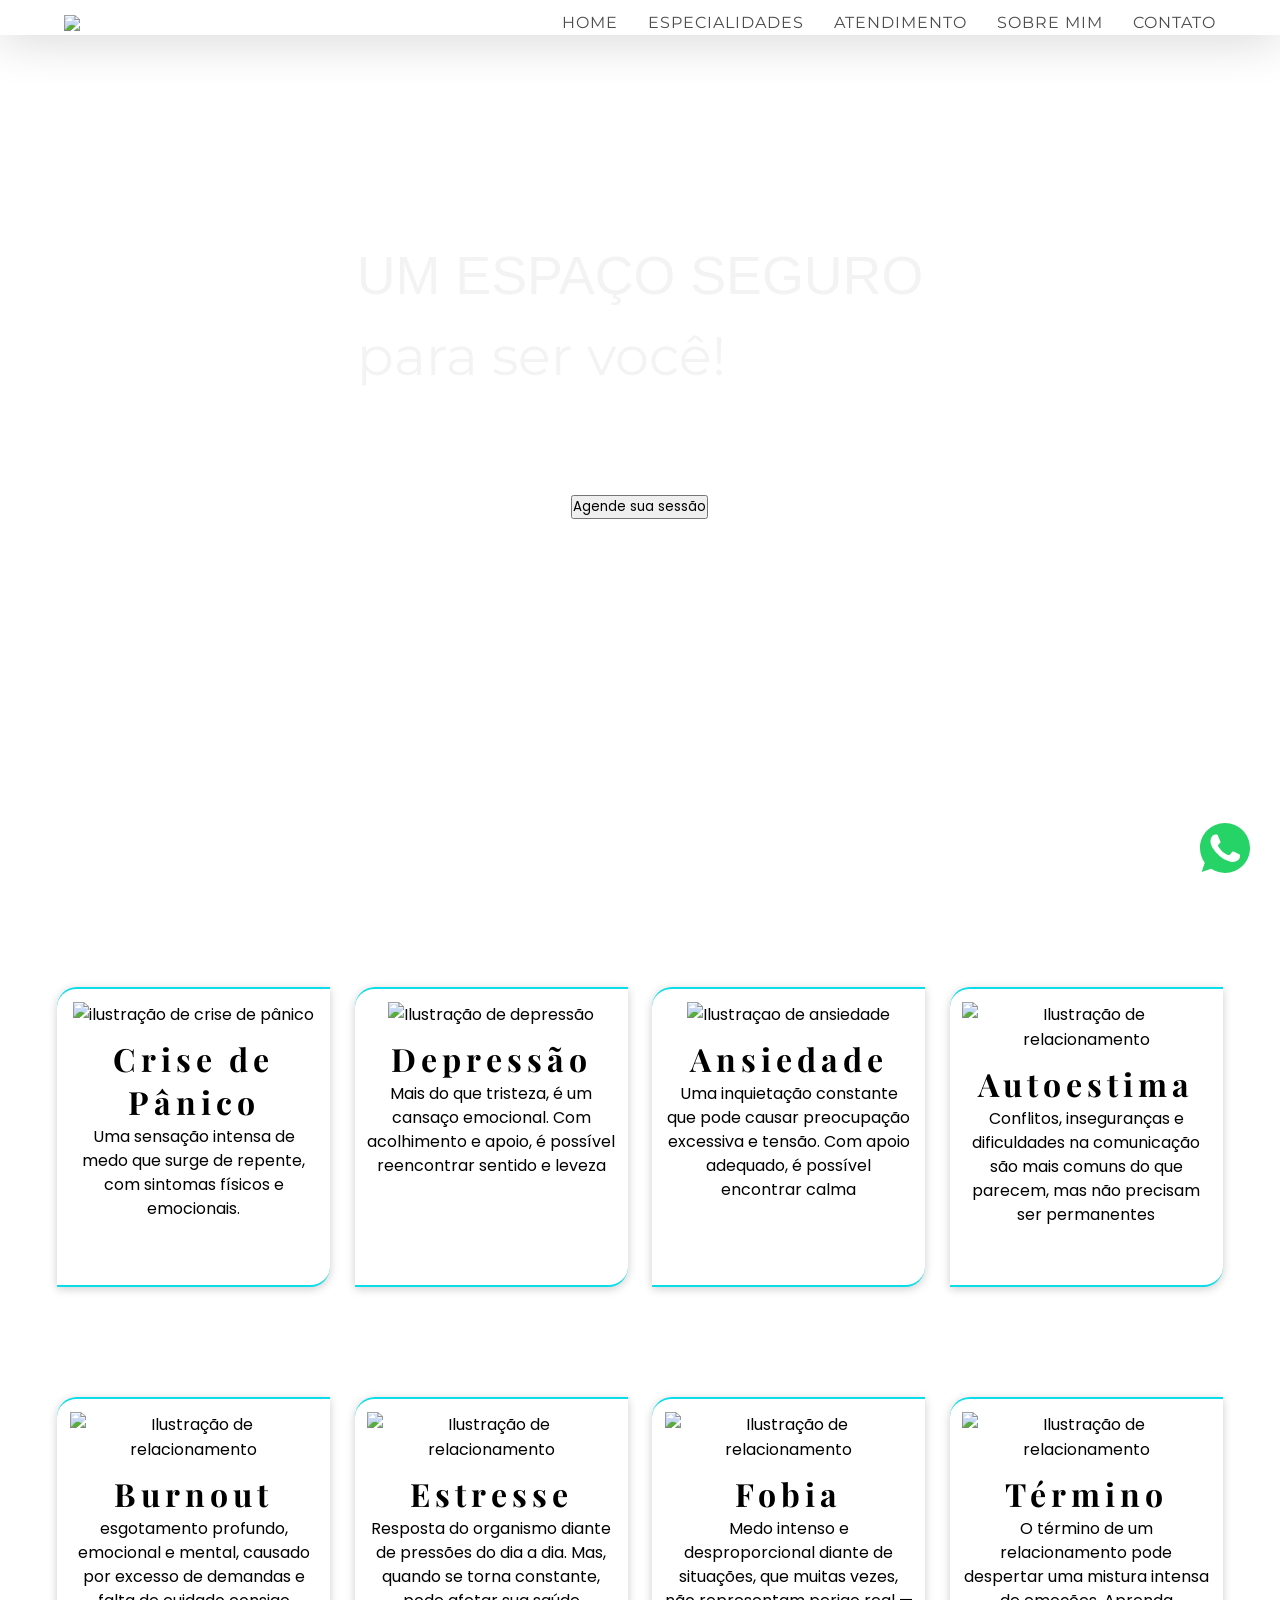
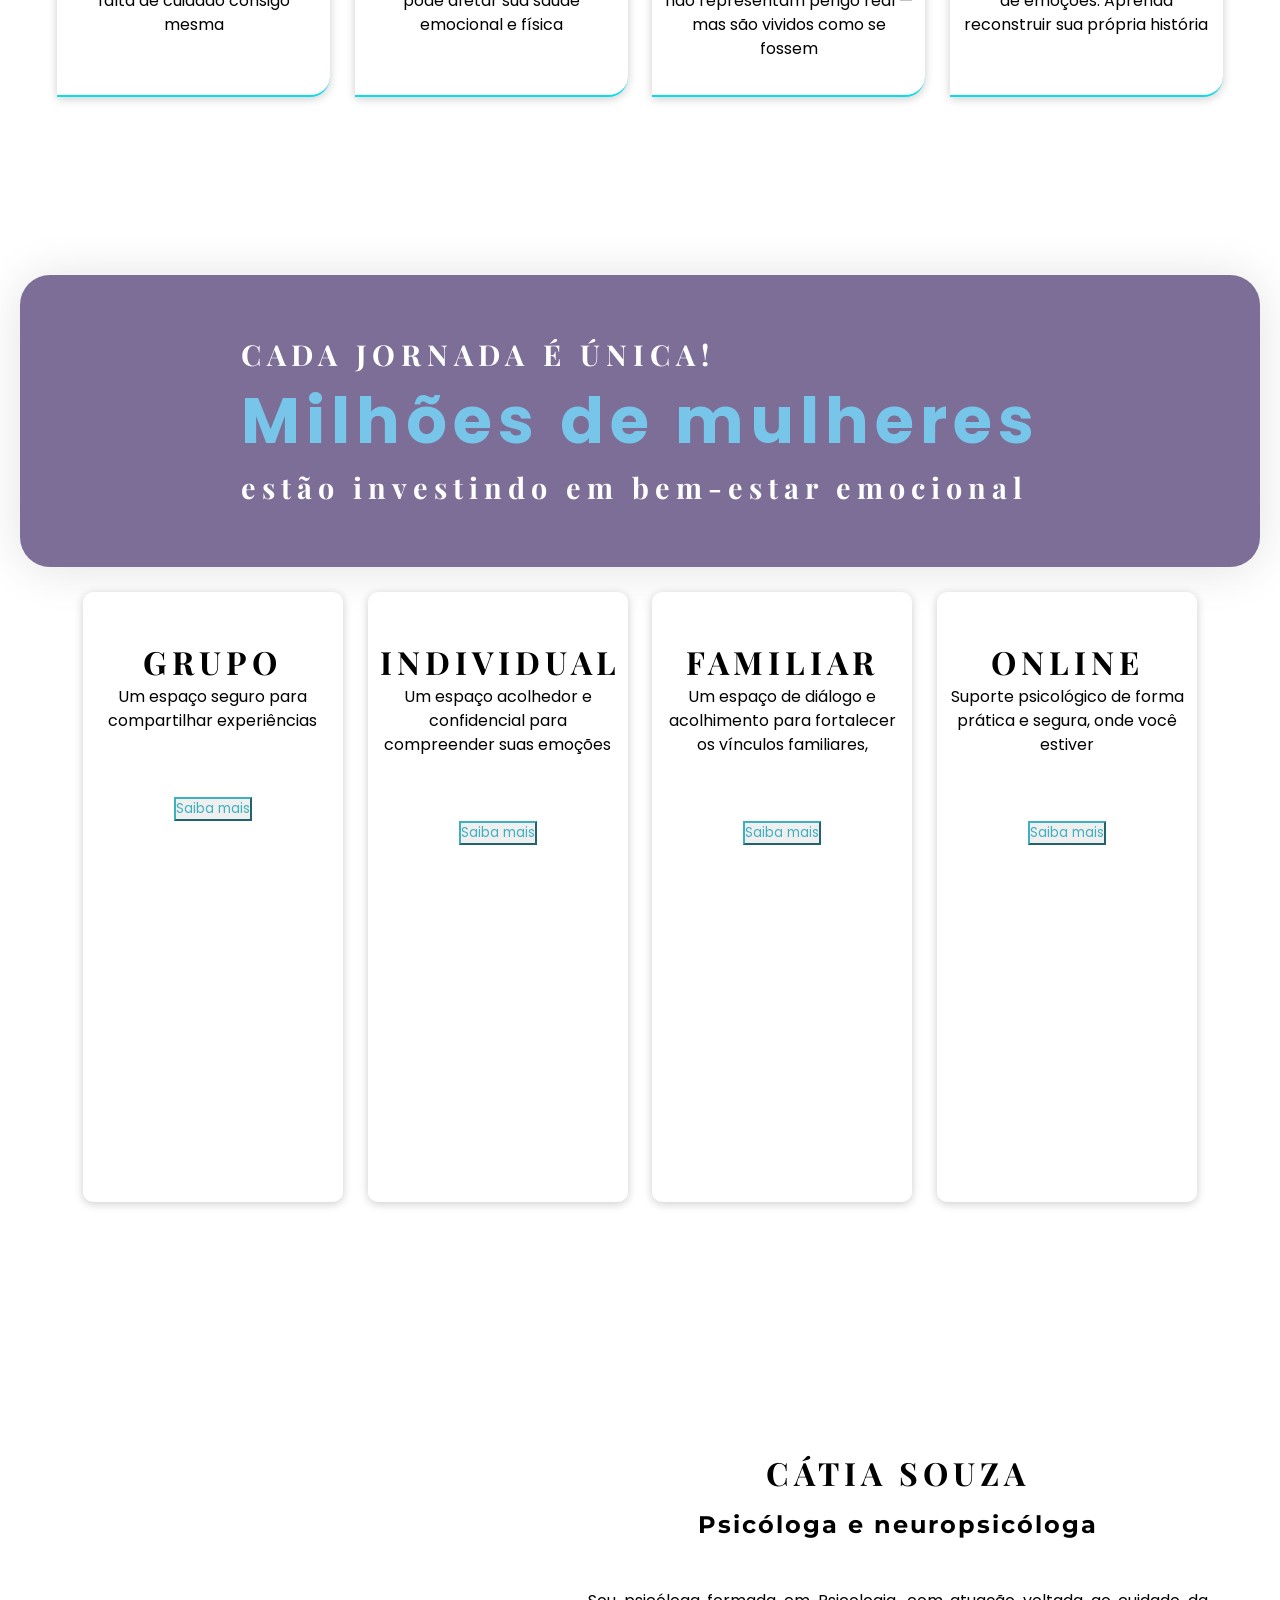
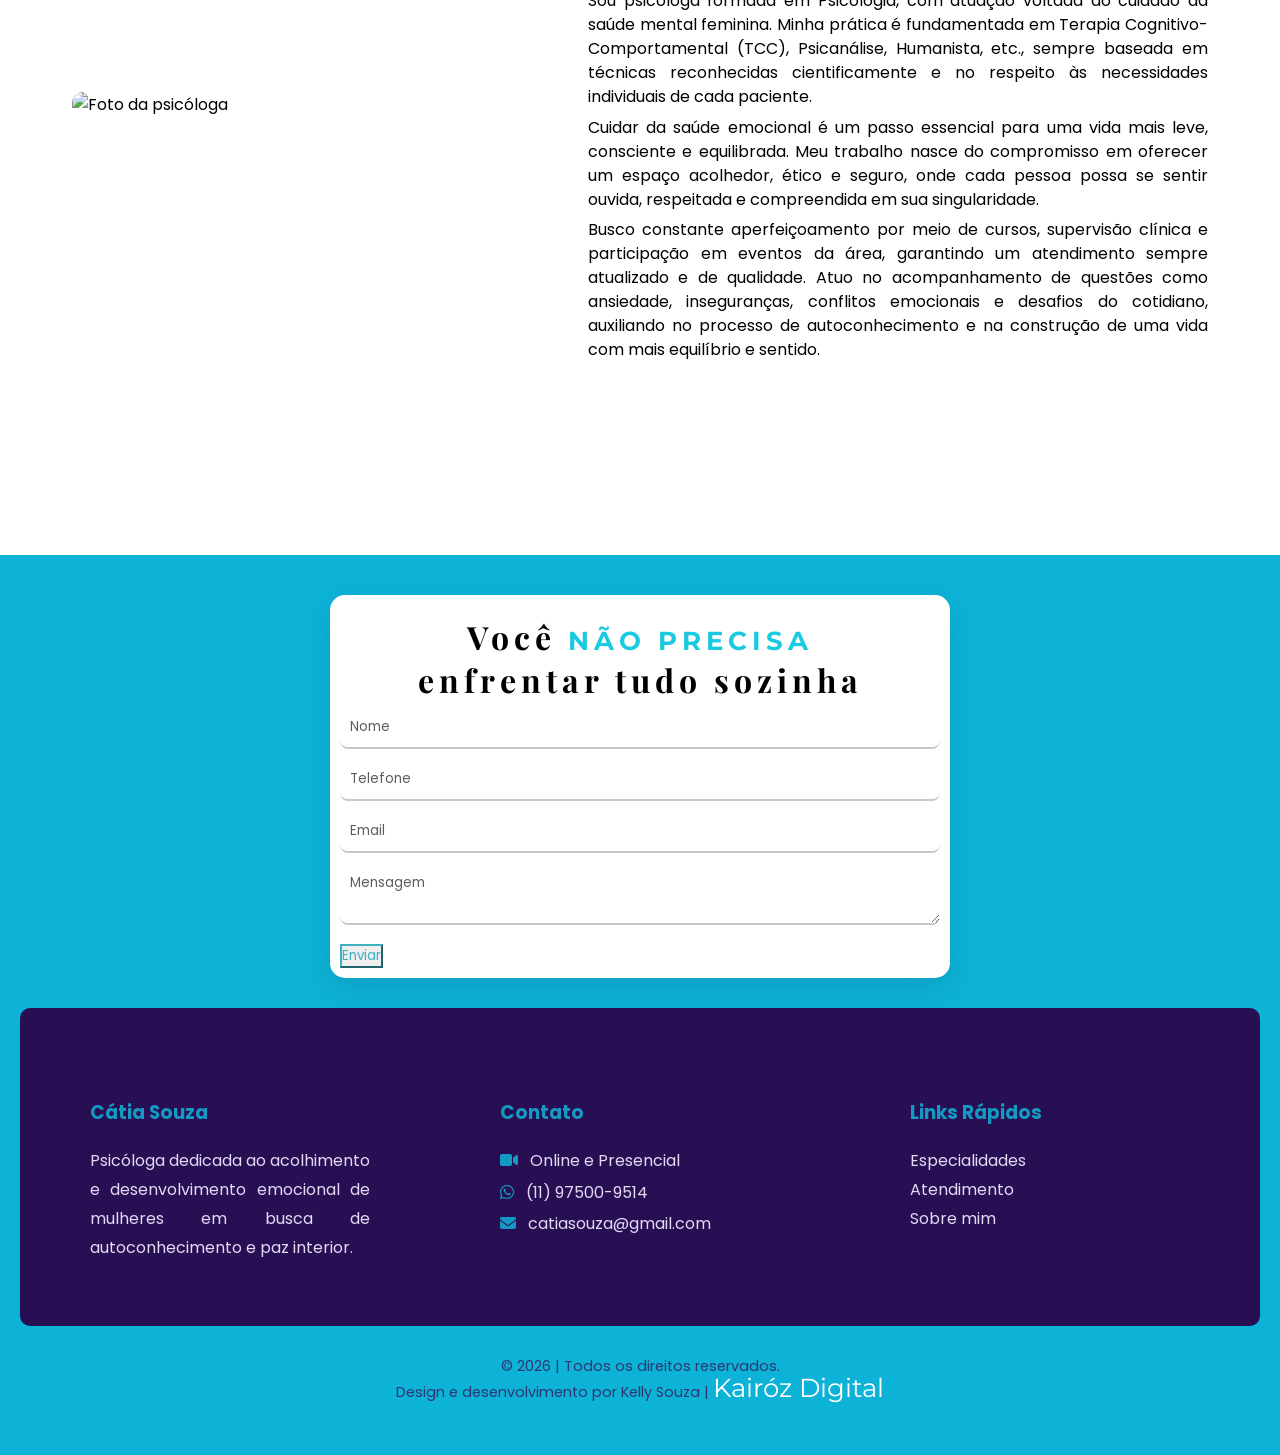
==== index.html @ b5f44486 "Add files via upload" ====
<!DOCTYPE html>
<html lang="pt-br">
<head>
<meta charset="UTF-8">

<meta name="keywords" content="psicóloga, psicóloga para mulheres, ansiedade feminina, terapia online, autoestima, relacionamento, depressão, adolescentes, crise de ansiedade">
<meta name="author" content="Kelly Souza">
<meta name="viewport" content="width=device-width, initial-scale=1.0">
<meta name="description" content="Psicóloga especializada em ansiedade feminina, autoestima e relacionamentos. Atendimento online acolhedor e humanizado.">
<title>Psicóloga para mulheres | Atendimento online</title>

<link rel="shortcut icon" href="IMAGENS/favicon.ico" type="image/x-icon">
<link rel="stylesheet" href="CSS/bootstrap.min.css">


<link href="https://fonts.googleapis.com/css2?family=Poppins:wght@300;400;500;600;700&display=swap" rel="stylesheet">
<link href="https://fonts.googleapis.com/css2?family=Playfair+Display&display=swap" rel="stylesheet">

<link href="https://fonts.googleapis.com/css2?family=Montserrat:wght@300;400;600;700&display=swap" rel="stylesheet">



<link rel="stylesheet" href="https://cdnjs.cloudflare.com/ajax/libs/font-awesome/6.5.0/css/all.min.css">

<style>
*{
  margin:0;
  padding:0;
  box-sizing:border-box;
  font-family: 'Poppins', sans-serif;
}



html{ 
    scroll-behavior:smooth;
    scroll-padding: 45px;
 }

.WRAPPER{
width:100%;
background:#ffffff;


 

}

/* HEADER (LOGO + MENU LADO A LADO) */
.header{
  display:flex;
  align-items:center;
  justify-content:space-between;
  padding:0px 5%;
  background-color: rgba(255, 255, 255, 0.5); 
  backdrop-filter: blur(20px); /* efeito vidro (opcional, lindo) */
  padding-top: 10px;
  position:sticky; /*fica fixo*/
  top:0;
  z-index:1000;
  box-shadow:0 2px 50px rgba(0,0,0,.2);
 

}


.tamanhologo{
  width:50px;
  max-width:50%;
}

section{
    width: 100%;
    min-height: 100vh;
    padding:40px 20px;
}


/* MENU ESTILO ORIGINAL COM EFEITO */
.menu ul{
  display:flex;
  gap:30px;
  list-style:none;
  
}
 


.menu a{
  color:rgb(76, 76, 76);
  text-decoration:none;
  font: size 1.3e m;;
  position:relative;
  padding:5px 0;
  transition:.3s;
  letter-spacing: 1px;
  font-family: 'Montserrat', 'Playfair Display', serif;
  
  
}

.menu a::after{
  content:"";
  position:absolute;
  left:0;
  bottom:-5px;
  width:0;
  height:3px;
  background-color: #3eb0c0;
  transition:.4s;
  border-radius:10px;
}

.menu a:hover{ color:#3eb0c0; }
.menu a:hover::after{ width:100%;  }



/* CARDS */


#COMECO{
  display:flex;
  flex-wrap:wrap;
  justify-content:center;
  gap:20px;
  padding-top: 2%;
  
 
  
  
}
#TRATAMENTOS{
  display:flex;
  flex-wrap:wrap;
  justify-content:center;
  gap:0px;
  
  
}

 /*parte do texto que está sobre o banner*/
.essencia{ 
 
  font-family: 'Montserrat', 'Playfair Display', serif;
 
  
  
}

/*parte do texto do fomulario*/
.essencial{ 
 
 font-family: 'Montserrat', 'Playfair Display', serif;
  color: #19cae1;
  font-size: 1.6rem;

  
}

.essencialDIREITOS{ 
 
 font-family: 'Montserrat', 'Playfair Display', serif;
  color: #ffffff;
  font-size: 1.6rem;
  
}



.boxcard{
  width:22%;
  height:300px;
  min-width:260px;
  background-color: #ffffff;
  border-radius:30px;
  padding:1%;
  margin: 1%;
  box-shadow:0 2px 10px rgba(0,0,0,.2);
  text-align: center;
  
}

.tamanhoimg{ /*icones*/
  width:20%;
  height:auto;
  
}

h1{
  font-size:2rem;
  margin-top:10px;
  font-family: 'Playfair Display', serif;
  padding-bottom: 1%;
  text-align: center;
  color: #000000;
  letter-spacing: 5px;
}

h2{
  font-size:1.5rem;
  margin-top:10px;
  font-family: 'Montserrat', 'Playfair Display', serif;
  padding-bottom: 1%;
  text-align: center;
  color: #000000;
  letter-spacing: 2px;
  padding-bottom: 50px;
}
p{
   font-size:1.rem;
   font-family: 'Poppins', sans-serif;
   letter-spacing: 5%;
   line-height: 150%;
   text-align: center;
   padding-bottom: 1%;
 }

 .psobremim{
   font-size:1.rem;
   font-family: 'Poppins', sans-serif;
   letter-spacing: 5%;
   line-height: 150%;
   text-align: justify;
   padding-bottom: 1%;

 }

 /*ATENDIMENTO*/

 #ATENDIMENTO{ 
  display:flex;
  flex-wrap:wrap;
  justify-content:center;
  align-items:start;
  gap:0px;
  background-image: url('./IMAGENS/FUNDO.jpg');
  background-attachment: fixed;
 
}


.boxtextotopo{ /*texto acima dos cards de atendimento. Caso queira colocar uma caixa com um texto. Eu retirei*/
  display:flex;
  flex-wrap:wrap;
  justify-content:center;
  align-items:center;
  width: 100%;
  background-color: #332D8A;
  padding: 50px;
  margin-bottom: 1%;
  box-shadow:0 2px 50px rgba(0,0,0,.2);
  opacity: 0.6;
   background-color: #280f54;
  border-radius: 30px;
  
  
}


.fraseatendimento{
  color: #ffffff;
  text-align: left;
  letter-spacing: 6px;
  font-size: 1.8rem;
  
  
}

.fraseatendimento2{
  color: #ffffff;
  text-align: left;
  font-family: 'Segoe UI', Tahoma, Geneva, Verdana, sans-serif;
}

.milhoes6{
    font-size: 4rem;
    color: #1e9fdb;
    
    
   
}


.brasileiros{
    font-size: 1.5rem;
    color: #ffffff;
}


.referencia h2{
    text-align: justify;
    padding-left: 400px;
    padding-top: 20px;
    color: rgb(255, 255, 255);
    font-family: 'Segoe UI', Tahoma, Geneva, Verdana, sans-serif;
    font-size: 20px;
    font-weight: 400;
    
}




.boxcardatendimento{
  width:20%;
  height:610px;
  min-width:260px;
  background-color: #ffffff;
  opacity: 0.8;
  border-radius:10px;
  padding:1%;
  margin: 1%;
  box-shadow:0 2px 10px rgba(0,0,0,.2);
  text-align: center;
 
}



.tamanhoimgatendimento{
width: 95%;
border-radius: 10px;

}



/* SOBRE */
#MEIO{
  display:flex;
  flex-wrap:wrap;
  align-items:center;
  justify-content:center;
  gap:20px;
  
 
  
 
}

.boxfoto{ width:40%; min-width:280px; }
.boxtexto{ width:50%; min-width:280px; }
.tamanhofotopsiq{ width:100%; }




#FIM{
    display: flex;
    flex-direction: row;
    flex-wrap: wrap;
    justify-content: center;
    align-items: top;
     background: #0db2d7;
   
    
     
    
    
}





/* FORM */
form{
  width:50%;
  min-width:280px;
  margin:auto;
  margin-bottom: 30px;
  background-color: #ffffff;
  padding:10px;
  border-radius:20px;
  font-family: 'Poppins', sans-serif;
  border-radius: 15px;
  box-shadow: 0 10px 30px rgba(0, 0, 0, 0.1);
 

  

 
}

input, textarea{
  width:100%;
  margin-bottom:10px;
  padding:10px;
  border:none;
  border-bottom:2px solid #ccc7c7;
  border-radius:8px;
 background-color: #ffffff;
  color: #817c7c;
  font-family: 'Poppins', sans-serif;
  
}
::placeholder{
  color: #5c5c5c;
}


/*ALTERANDO A COR DOS BOTORES DO FORMULARIO E SAIBA MAIS*/

.btn-outline-warning{
    color: #3eb0c0;
    border-color: #3eb0c0;
}

.btn-outline-warning:hover{
    background-color: #3eb0c0;
    border-color: #3eb0c0;
    color: #ffffff;
}


.tamanhofotopsiq{
  width: 100%;
}



/*css do hamburger MOBILE*/

.hamburger {
  display: none;
  font-size: 30px;
 font-family: 'Poppins', sans-serif;
  color: rgb(255, 255, 255);
  cursor: pointer;
 
}


.zoom {
  transition: transform 0.3s ease; /* Suaviza o efeito */
  border-color: #ffffff;
  color: #000000;
  background-color: #ffffff;
  border:none;
  border-bottom:2px solid #09dde9;
  border-top:2px solid #09dde9;
  border-radius:20px 0 20px 0;
            
}

.zoom:hover {
  transform: scale(1.1); /* Aumenta 20% */
   background-color: rgb(255, 255, 255);
   /* border-style:groove;
   border-color:#ffffff; */
   
}



/* BANNER ROTATIVO */


#COMECO{
          
          width: 100%;
          height: 800px;
          background-image: url('./IMAGENS/BANNER1.jpg'); /* imagem inicial */
          background-size: cover; /*ajusta o tamanho da imagem de fundo para garantir que ela cubra completamente o elemento, mesmo que isso signifique cortar partes da imagem*/
          background-position: center;
          transition: background-image 0.5s ease-in-out;
                
         /*formatando o texto sobre o banner */
        font-size: 2.8em;
        color: rgb(26, 25, 25);  
        padding-top: 200px;
                   
        text-align: center;        /* Centralizar texto */
        font-family: 'Poppins', sans-serif;
 
        
          
          
        }

  #COMECO:hover {
   background-image: url('./IMAGENS/BANNER2.jpg'); /* imagem ao passar o mouse */
          
        

        }

.titulobanner{
  font-size: 1.2em;
  font-family: Arial Black, Helvetica, sans-serif, serif;
  color: #f3f3f3;
  text-align: left;
  padding-left:0px;

}    

.botaoconsulta{ /*sobre o banner*/
  display:flex;
  flex-wrap:wrap;
  justify-content:center;
  width: 100%;
  padding-top: 60px;

  
  
}

/* RODAPE */


footer{
   display: flex;
   flex-direction: row;
   flex-wrap: wrap;
   justify-content: center;
   text-align: center;
   width: 100%;
   background: #280f54;
   color: #fff;
   padding: 50px 30px 20px;
   margin: 0;
   font-family: 'Poppins', sans-serif;
   border-radius: 10px;
}

.footer-container{
    max-width: 1200px;
    margin: 0 auto;
    display: flex;
    justify-content: space-between;
    gap: 50px;
    flex-wrap: wrap;
}

.footer-col{
    flex: 1;
    min-width: 250px;
    margin: 40px;
    text-align: left;
}

.footer-col h3{
    margin-bottom: 20px;
    color: #1598c1;
}

.footer-col p,
.footer-col a{
    color: #e2d9f3;
    text-decoration: none;
    line-height: 1.8;
    display: block;
    text-align: justify;
}

.footer-col a:hover{
    color: #1598c1;
}

.footer-col i{
    color: #1598c1;
    margin-right: 8px;
}

.footer-bottom{
  
  margin-top: 10px;
  padding-top: 20px;
  text-align: left;
  color: #2f3673;
  font-size: 0.9rem;
  width: 80%;
    
    
}








/*fade in na chamada das paginas.*/

.boxcard,
.boxcardatendimento,
form,
.boxfoto,
.boxtexto {
    opacity: 0;
    transform: translateY(30px);
    transition: all 0.8s ease;
}

.animar {
    opacity: 1;
    transform: translateY(0);
}

/* FINALIZA AQUI */



/* botao com florzinha

.home {
  content: "🌷";
  margin-right: 6px;
}


.home::before {
  content: "🌸";
  margin-right: 6px;
  color: #f472b6;
  font-size: 16px;
}

*/



/* MOBILE */

@media (max-width:768px){



  .menu ul{
    flex-direction:column;
    gap:10px;
    text-align: center;
    
  }

  .boxcard{
     width:90%;
     height: auto;
     padding: 2%;
     margin: 5%;
       
    
    }

    .boxcardatendimento{
     width:100%;
     height: auto;
     padding:3%;
     margin: 3%;
 
    
    }


.boxtextotopo{ /*texto acima dos cards de atendimento*/
  display:flex;
  flex-wrap:wrap;
  justify-content:center;
  align-items:center;
  width: 100%;
  padding: 30px;
  box-shadow:0 2px 50px rgba(0, 0, 0, 0.2);
  font-size: 1rem;
  background-color: #280f54;
  border-radius: 30px;
   
 
}


.milhoes6{
    font-size: 1.9rem;
    color: #1e9fdb;
}


.brasileiros{
    font-size: 1rem;
    color: #ffffff;
}


    .tamanhoimgatendimento{
    width: 100%;
    border-radius: 30px;
    }

  #MEIO{ flex-direction:column; }

  .boxfoto, .boxtexto, .boxtextotopo{ width:100%; }

  form{ 
   width:100%; 
   padding: 20px;
   background-color: rgb(255, 255, 255);
   
  }

input, textarea{
  width:100%;
  margin-bottom:10px;
  padding:10px;
  border:none;
  border-bottom:2px solid #d2d1d1;
  border-radius:8px;
  background-color: rgb(255, 255, 255);
  color: #7c7c7c;
  
}

  .header {
    flex-direction: row;
    align-items: center;
    position: sticky;
    border-radius: 0px;
  }

  .hamburger {
    display: block;
    color: rgb(0, 0, 0);
  }

  .menu {
    position: absolute;
    top: 100%;   /*  GRUDA EXATAMENTE ABAIXO DO HEADER */
    right: 0;
    width: 100%;
    display: none;
    background-color:#ffffff;
    z-index: 1000;
    /* opacity: 0.5; */
    width: 100%;
    
  }

  .menu.ativo {
    display: block;
  }

  .menu ul {
    display: flex;
    flex-direction: column;
    gap: 10px;
    padding: 15px;
  }
  
.titulobanner{
  font-size: 0.9em;
  font-family: Arial Black, Helvetica, sans-serif, serif;
  color: #f3f3f3;
  text-align: center;
  padding-left:0px;

} 


.essencia{
  font-family: 'Playfair Display', serif;
}

.footer-bottom{
  width: 100%;
  padding: 10px;
  

}

.footer-col{
    flex: 1;
    min-width: 250px;
    margin: 0;
}

#COMECO{
  padding-top: 60px;
}
.botaoconsulta{
  padding-top: 30px;
  
  
}
#FIM{
   background: #0db2d7;
   border-radius: 20px;
}

}

/*TERMINA AQUI*/






</style>

</head>

<body>

<div class="WRAPPER">



<div class="header shadow-lg ">
  
  <img src="IMAGENS/logo.png" class="tamanhologo">

<div class="hamburger">☰</div>

  <div class="menu" id="menu">
    <ul>
      <li><a href="#COMECO" > HOME   </a></li>
      <li><a href="#TRATAMENTOS" > ESPECIALIDADES  </a></li>
      <li><a href="#ATENDIMENTO" >ATENDIMENTO  </a></li>
      <li><a href="#MEIO" >SOBRE MIM</a></li>
      <li><a href="#FIM"> CONTATO</a></li>

     


    </ul>
  </div>
  
</div>




<section id="COMECO">

<div class="boxBannerRotativo">
  <p class="titulobanner"> UM ESPAÇO SEGURO <br>
    <span class="essencia">para ser você!</span> </p>

 <div class="botaoconsulta">
 <a href="#FIM"> <button type="button" class="btn btn-warning">Agende sua sessão</button></a>
</div>
    
</div>


 </section> 



 <section id="TRATAMENTOS">

      <div class="boxcard zoom">
        <img src="IMAGENS/PANICOICONE.png" class="tamanhoimg" alt="ilustração de crise de pânico">
   
        <h1>Crise de Pânico</h1>
        <p>Uma sensação intensa de medo que surge de repente, com sintomas físicos e emocionais. </p>
      </div>

      <div class="boxcard zoom">
        <img src="IMAGENS/DEPRESSAOICONE.png" class="tamanhoimg" alt="Ilustração de depressão">
        <h1>Depressão</h1>
        <p>Mais do que tristeza, é um cansaço emocional.  Com acolhimento e apoio, é possível reencontrar sentido e leveza</p>
      </div>

      <div class="boxcard zoom">
        <img src="IMAGENS/ANSIEDADEICONE.png" class="tamanhoimg" alt="Ilustraçao de ansiedade">
        <h1>Ansiedade</h1>
        <p>Uma inquietação constante que pode causar preocupação excessiva e tensão. Com apoio adequado, é possível encontrar calma </p>
      </div>

      <div class="boxcard zoom">
                    
        <img src="IMAGENS/AUTOESTIMAICONE.png"  class="tamanhoimg" alt="Ilustração de relacionamento">
        <h1>Autoestima</h1>
        <p> Conflitos, inseguranças e dificuldades na comunicação são mais comuns do que parecem, mas não precisam ser permanentes</p>
      </div>

      <!-- segundo bloco -->

     <div class="boxcard zoom">
                    
        <img src="IMAGENS/BURNOUTICONE.png"  class="tamanhoimg" alt="Ilustração de relacionamento">
        <h1>Burnout</h1>
        <p> esgotamento profundo, emocional e mental, causado por excesso de demandas e falta de cuidado consigo mesma</p>
      </div>

      <div class="boxcard zoom">
                    
        <img src="IMAGENS/ESTRESSICONE.png"  class="tamanhoimg" alt="Ilustração de relacionamento">
        <h1>Estresse</h1>
        <p> 
          Resposta  do organismo diante de pressões do dia a dia. Mas, quando se torna constante, pode afetar sua saúde emocional e física</p>
      </div>

      <div class="boxcard zoom">
                    
        <img src="IMAGENS/FOBIAICONE.png"  class="tamanhoimg" alt="Ilustração de relacionamento">
        <h1>Fobia</h1>
        <p> Medo intenso e desproporcional diante de situações, que muitas vezes, não representam perigo real — mas são vividos como se fossem</p>
      </div>

      <div class="boxcard zoom">
                    
        <img src="IMAGENS/TERMINOICONE.png"  class="tamanhoimg" alt="Ilustração de relacionamento">
        <h1>Término</h1>
        <p>O término de um relacionamento pode despertar uma mistura intensa de emoções. Aprenda reconstruir sua própria história</p>
      </div>




</section>





 <section id="ATENDIMENTO">


  
  
  <div class="boxtextotopo">
      <h1 class="fraseatendimento">CADA JORNADA É ÚNICA! <br> 
        <span class="milhoes6"> Milhões de mulheres</span> <br>
        estão investindo em bem-estar emocional
        
      </h1>

  </div>


      <div class="boxcardatendimento">
        
        <img src="IMAGENS/emgrupo.png" class="tamanhoimgatendimento" alt="">
        <h1>GRUPO</h1>
        <p>
          Um espaço seguro para compartilhar experiências

        </p>  

         <div class="botaoconsulta">
          <a href="#"> <button type="button" class="btn btn-outline-warning">
          Saiba mais
          </button></a>
        </div>
        

      </div>


 
         <div class="boxcardatendimento">
           <img src="IMAGENS/INDIVIDUAL.png" class="tamanhoimgatendimento" alt="">
           <h1>INDIVIDUAL</h1>
           <p>
           Um espaço acolhedor e confidencial para compreender suas emoções 
           </p>
            <div class="botaoconsulta">
          <a href="#"> <button type="button" class="btn btn-outline-warning">
          Saiba mais
          </button></a>
        </div>
      
        
      </div>

           <div class="boxcardatendimento">
            
             <img src="IMAGENS/FAMILIAR.png"class="tamanhoimgatendimento" alt="">
    <h1>FAMILIAR</h1>
             <p>
     Um espaço de diálogo e acolhimento para fortalecer os vínculos familiares,
    </p>
     <div class="botaoconsulta">
          <a href="#"> <button type="button" class="btn btn-outline-warning">
          Saiba mais
          </button></a>
        </div>
        
        
      </div>

      

     <div class="boxcardatendimento ">
               
             <img src="IMAGENS/ONLINE.png" class="tamanhoimgatendimento" alt="">
      <h1> ONLINE</h1>
             <p>
       Suporte psicológico de forma prática e segura, onde você estiver
      </p>
       <div class="botaoconsulta">
          <a href="#"> <button type="button" class="btn btn-outline-warning">
          Saiba mais
          </button></a>
        </div>
      
      </div>
     

</section>



<section id="MEIO">
    <div class="boxfoto">
    <img src="IMAGENS/FOTOCATIA.png" class="tamanhoimgatendimento" alt="Foto da psicóloga">
    </div>

    <div class="boxtexto">
    <h1>CÁTIA SOUZA</h1>
    <h2>
      Psicóloga e neuropsicóloga
    </h2>

    <p class="psobremim">
    Sou psicóloga formada em Psicologia, com atuação voltada ao cuidado da saúde mental feminina. Minha prática é fundamentada em Terapia Cognitivo-Comportamental (TCC), Psicanálise, Humanista, etc., sempre baseada em técnicas reconhecidas cientificamente e no respeito às necessidades individuais de cada paciente.
    </p>

    <p class="psobremim">
    Cuidar da saúde emocional é um passo essencial para uma vida mais leve, consciente e equilibrada. Meu trabalho nasce do compromisso em oferecer um espaço acolhedor, ético e seguro, onde cada pessoa possa se sentir ouvida, respeitada e compreendida em sua singularidade.

    </p>


    <p class="psobremim">
    Busco constante aperfeiçoamento por meio de cursos, supervisão clínica e participação em eventos da área, garantindo um atendimento sempre atualizado e de qualidade.
    Atuo no acompanhamento de questões como ansiedade, inseguranças, conflitos emocionais e desafios do cotidiano, auxiliando no processo de autoconhecimento e na construção de uma vida com mais equilíbrio e sentido.

    </p>



    </div>
</section>


<section id="FIM">
  
  <form method="post" id="FContato" action="mailto:empresaX@gmail.com">
    <h1>Você   <span class="essencial">NÃO PRECISA</span> <br> enfrentar tudo sozinha</h1>
    <input type="text" placeholder="Nome" required>
    
    <input type="tel" placeholder="Telefone" required>
    <input type="email" placeholder="Email" required>


    
    <textarea placeholder="Mensagem"></textarea>

    
    <button class="btn btn-outline-warning">Enviar</button>

    
  </form> 


  <footer>
      <div class="footer-container">

          <div class="footer-col">
              <h3>Cátia Souza</h3>
              <p>
                  Psicóloga dedicada ao acolhimento e desenvolvimento emocional
                  de mulheres em busca de autoconhecimento e paz interior.
              </p>
          </div>

          <div class="footer-col">
              <h3>Contato</h3>
              <p><i class="fas fa-video"></i>  Online e Presencial</p>
              <p><i class="fab fa-whatsapp"></i> (11) 97500-9514</p>
              <p><i class="fas fa-envelope"></i> catiasouza@gmail.com</p>
          </div>

          <div class="footer-col">
              <h3>Links Rápidos</h3>

        
      <a href="#TRATAMENTOS" > Especialidades  </a>
      <a href="#ATENDIMENTO" >Atendimento  </a>
      <a href="#MEIO" >Sobre mim</a>
        
          </div>

      </div>

    


  </footer>
  

  


    <div class="footer-bottom essencia">
          <p>
              © 2026 | Todos os direitos reservados. <br>
            
              Design e desenvolvimento por Kelly Souza | <span class="essencialDIREITOS">Kairóz Digital</span> 
          </p>
    </div>




 
</section>



 




<!-- WHATSAPP FLUTUANDO-->

<a href="https://api.whatsapp.com/send?phone=5511975009514&text=Olá%2C%20gostaria%20de%20agendar%20uma%20consulta"


target="_blank"
style="position:fixed;bottom:20px;right:30px;">
<svg enable-background="new 0 0 512 512" width="50" height="50" version="1.1" viewBox="0 0 512 512" xml:space="preserve" xmlns="http://www.w3.org/2000/svg"><path d="M256.064,0h-0.128l0,0C114.784,0,0,114.816,0,256c0,56,18.048,107.904,48.736,150.048l-31.904,95.104  l98.4-31.456C155.712,496.512,204,512,256.064,512C397.216,512,512,397.152,512,256S397.216,0,256.064,0z" fill="#25D366"/><path d="m405.02 361.5c-6.176 17.44-30.688 31.904-50.24 36.128-13.376 2.848-30.848 5.12-89.664-19.264-75.232-31.168-123.68-107.62-127.46-112.58-3.616-4.96-30.4-40.48-30.4-77.216s18.656-54.624 26.176-62.304c6.176-6.304 16.384-9.184 26.176-9.184 3.168 0 6.016 0.16 8.576 0.288 7.52 0.32 11.296 0.768 16.256 12.64 6.176 14.88 21.216 51.616 23.008 55.392 1.824 3.776 3.648 8.896 1.088 13.856-2.4 5.12-4.512 7.392-8.288 11.744s-7.36 7.68-11.136 12.352c-3.456 4.064-7.36 8.416-3.008 15.936 4.352 7.36 19.392 31.904 41.536 51.616 28.576 25.44 51.744 33.568 60.032 37.024 6.176 2.56 13.536 1.952 18.048-2.848 5.728-6.176 12.8-16.416 20-26.496 5.12-7.232 11.584-8.128 18.368-5.568 6.912 2.4 43.488 20.48 51.008 24.224 7.52 3.776 12.48 5.568 14.304 8.736 1.792 3.168 1.792 18.048-4.384 35.52z" fill="#ffffff"/></svg>
</a>






</div>



<!-- JS -  hamburger e fade in das seçoes -->


<script>

  
const menu = document.getElementById("menu");
const hamburger = document.querySelector(".hamburger");

// ABRIR / FECHAR
hamburger.addEventListener("click", function (e) {
  e.stopPropagation();
  menu.classList.toggle("ativo");
});

// NÃO FECHAR AO CLICAR NO MENU
menu.addEventListener("click", function (e) {
  e.stopPropagation();
});

// FECHAR AO CLICAR FORA
document.addEventListener("click", function (e) {
  if (!menu.contains(e.target) && !hamburger.contains(e.target)) {
    menu.classList.remove("ativo");
  }
});

// FECHAR AO ROLAR
window.addEventListener("scroll", function () {
  menu.classList.remove("ativo");
});


/*efeito na chamada das paginas*/


const elementos = document.querySelectorAll(
'.boxcard, .boxcardatendimento, form, .boxfoto, .boxtexto'
);

const observer = new IntersectionObserver((entries)=>{
    entries.forEach(entry=>{
        if(entry.isIntersecting){
            entry.target.classList.add('animar');
        } else {
            entry.target.classList.remove('animar');
        }
    });
},{ threshold:0.15 });

elementos.forEach(el=>observer.observe(el));



</script>




</body>
</html>
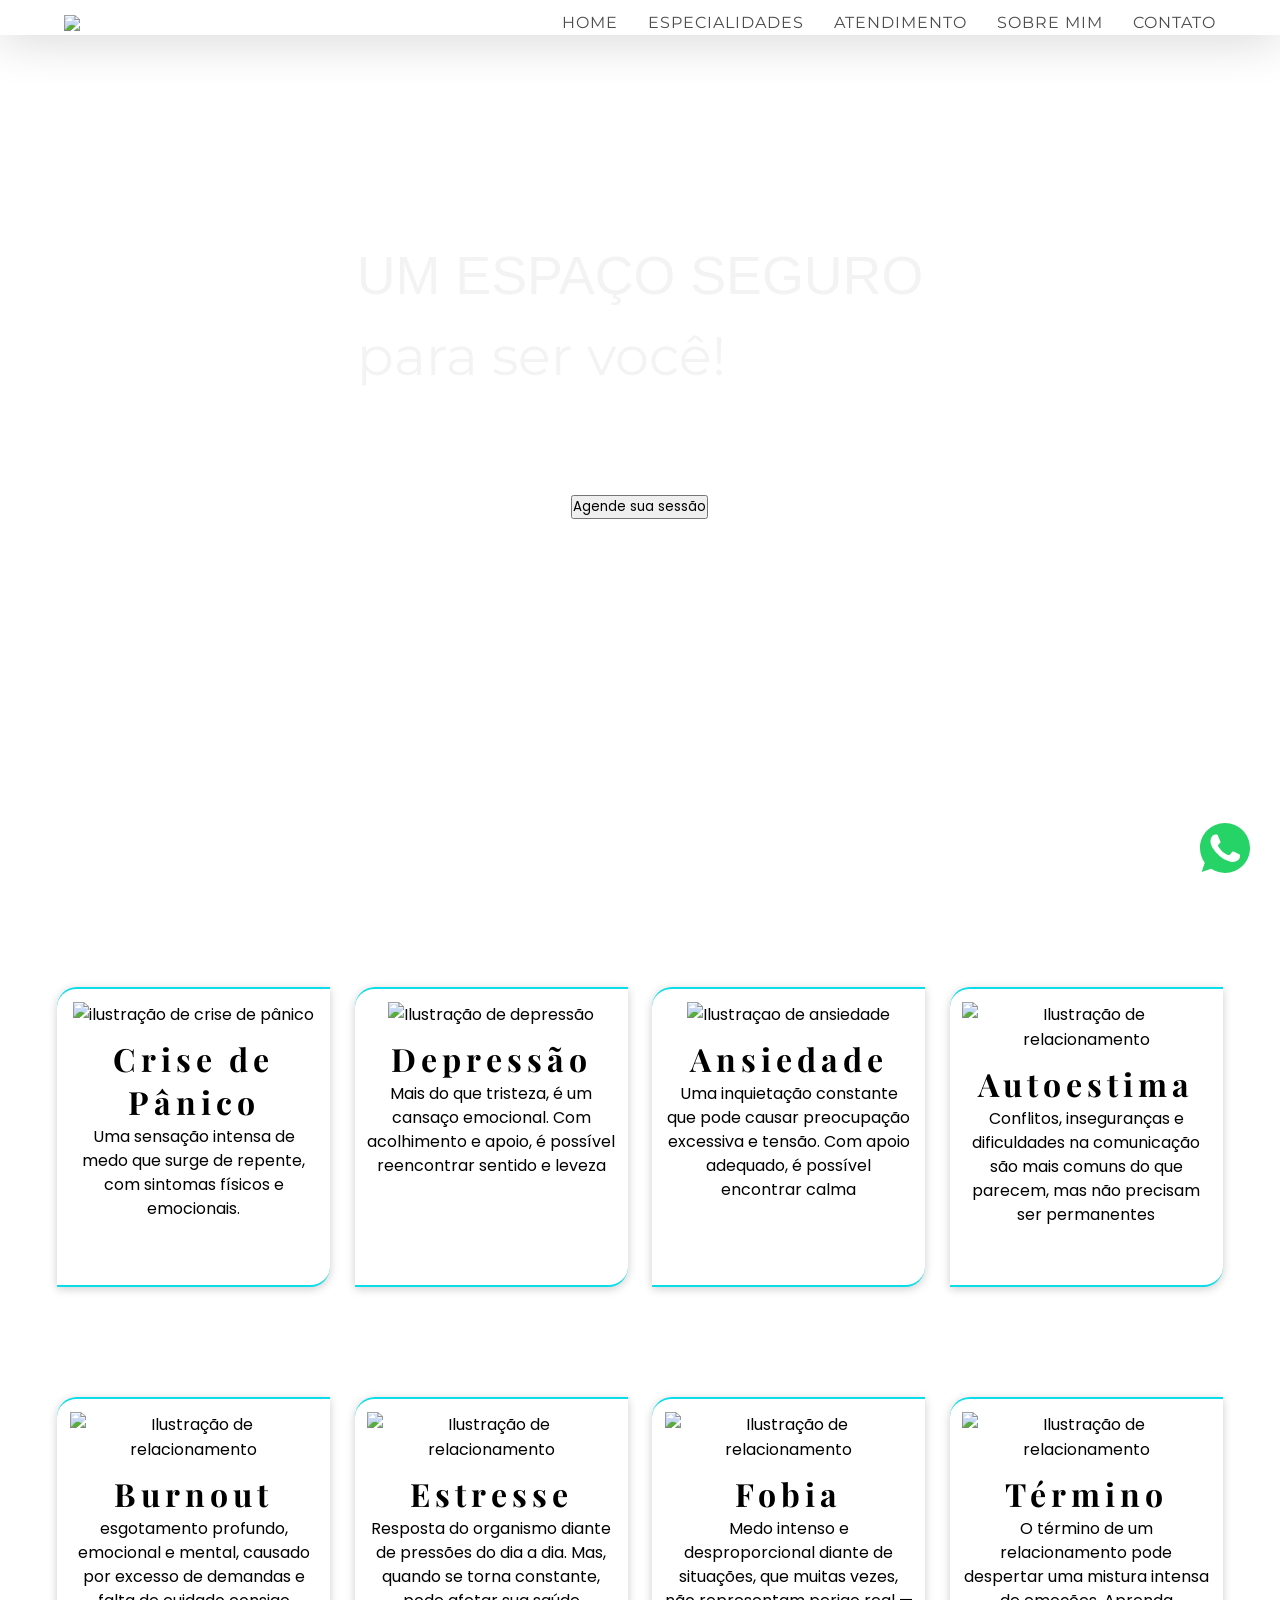
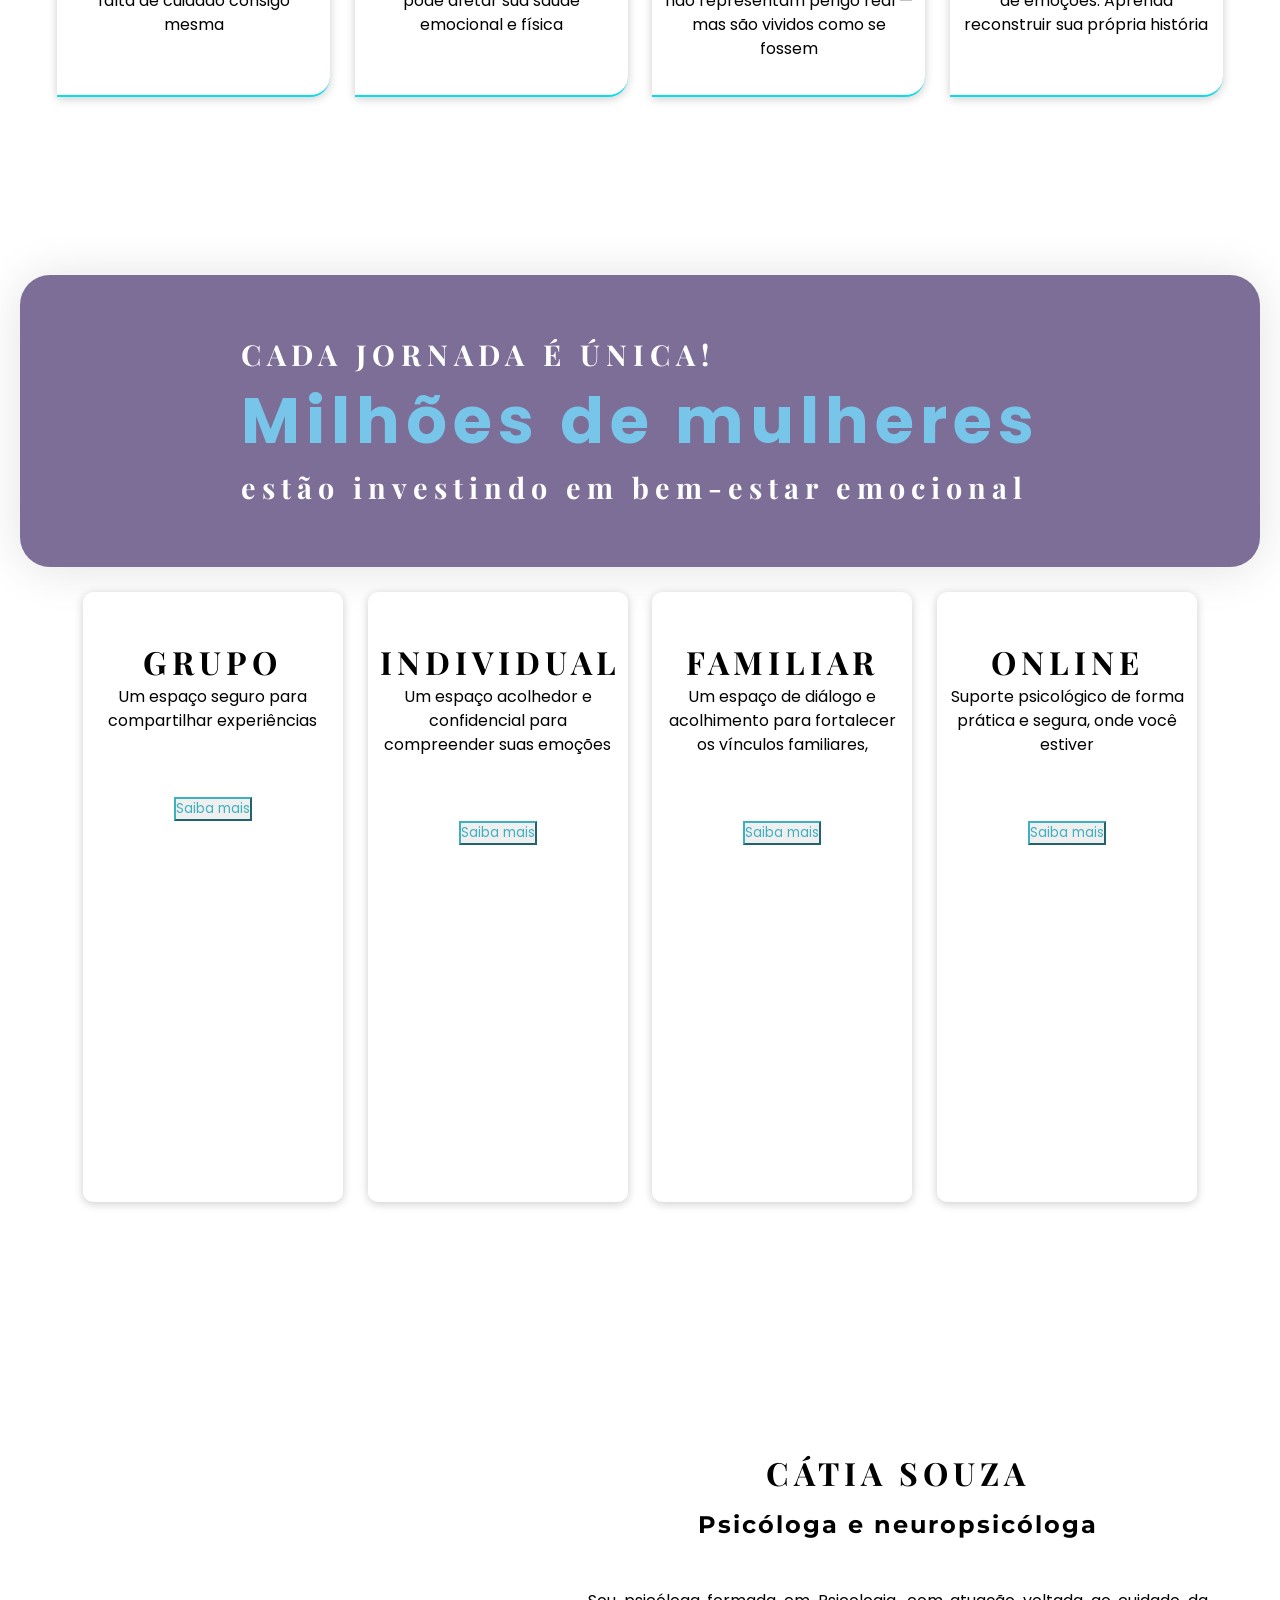
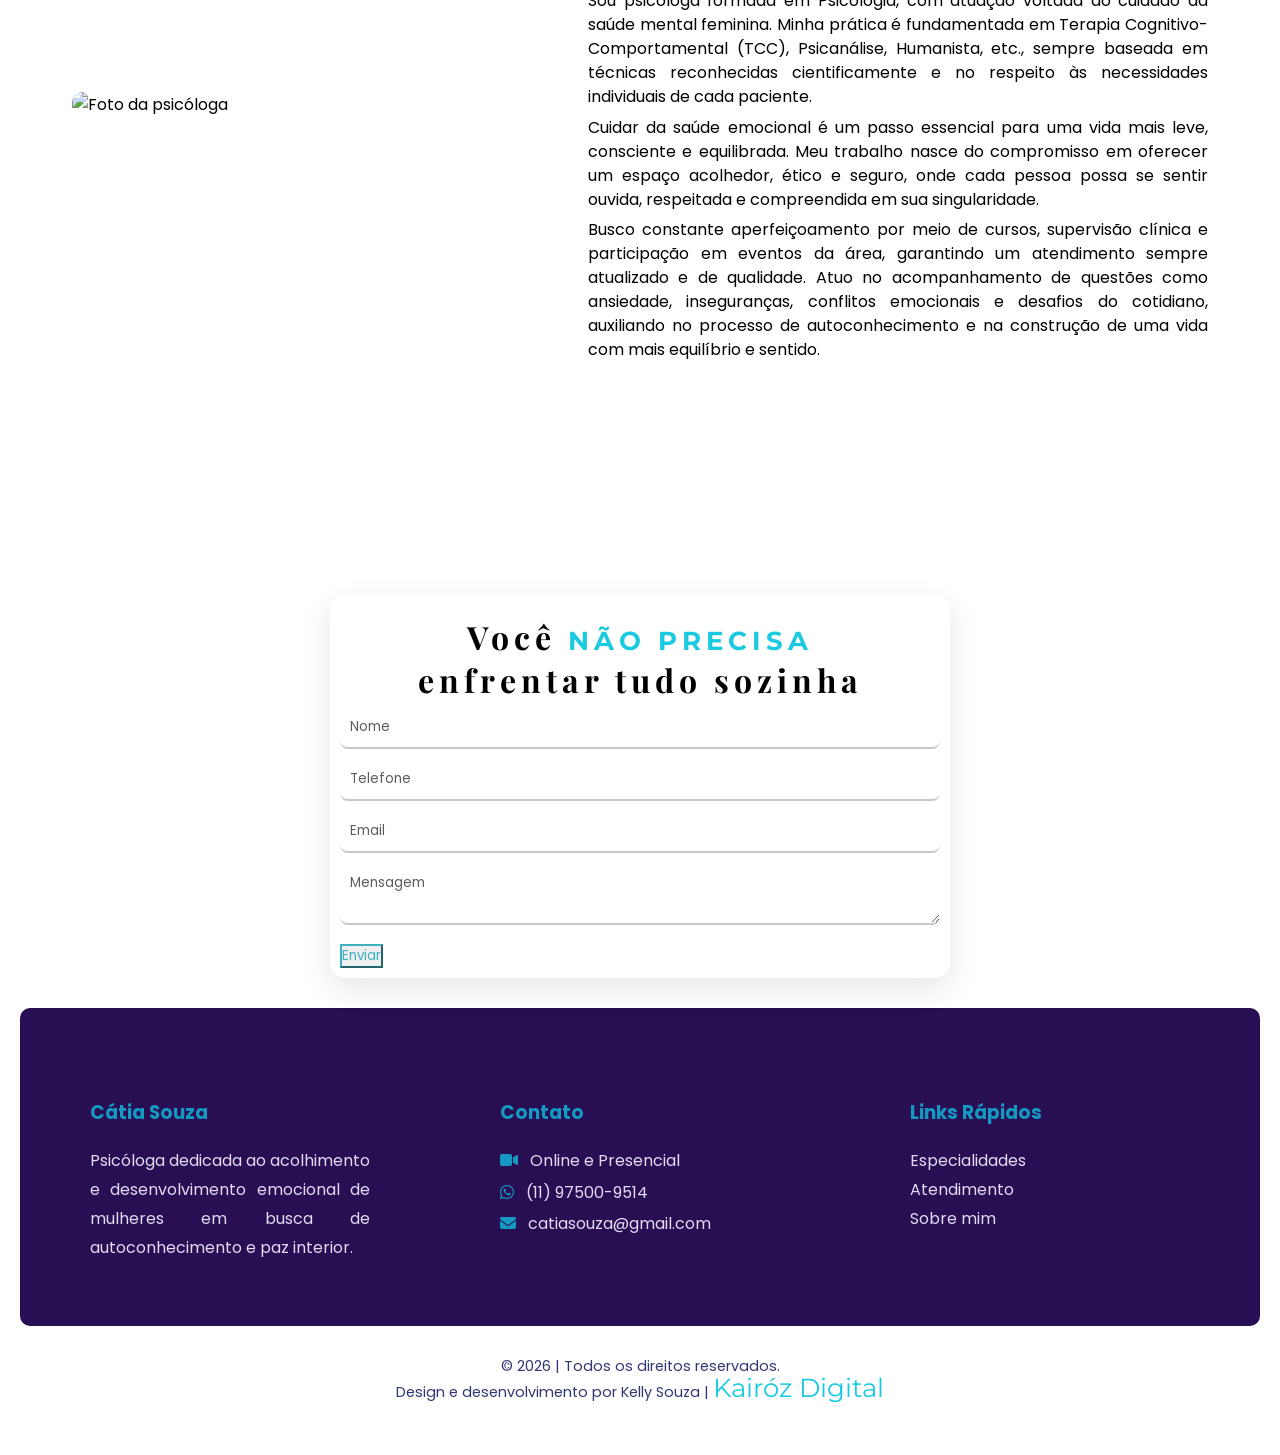
==== commit aad20ac7: "Add files via upload" ====
--- a/index.html
+++ b/index.html
@@ -352,10 +352,8 @@
     flex-wrap: wrap;
     justify-content: center;
     align-items: top;
-     background: #0db2d7;
+     background: #ffffff;
    
-    
-     
     
     
 }
@@ -694,7 +692,8 @@
   form{ 
    width:100%; 
    padding: 20px;
-   background-color: rgb(255, 255, 255);
+   background-color: rgb(255, 255, 255 );
+
    
   }
 
@@ -760,9 +759,14 @@
   font-family: 'Playfair Display', serif;
 }
 
+
 .footer-bottom{
   width: 100%;
   padding: 10px;
+  padding-top: 50px;
+  color: #a4a3a3;
+  line-height: 50px;
+  
   
 
 }
@@ -782,9 +786,10 @@
   
 }
 #FIM{
-   background: #0db2d7;
+   background: #280f54;
    border-radius: 20px;
 }
+
 
 }
 
@@ -1099,7 +1104,7 @@
           <p>
               © 2026 | Todos os direitos reservados. <br>
             
-              Design e desenvolvimento por Kelly Souza | <span class="essencialDIREITOS">Kairóz Digital</span> 
+              Design e desenvolvimento por Kelly Souza | <span class="essencial">Kairóz Digital</span> 
           </p>
     </div>
 
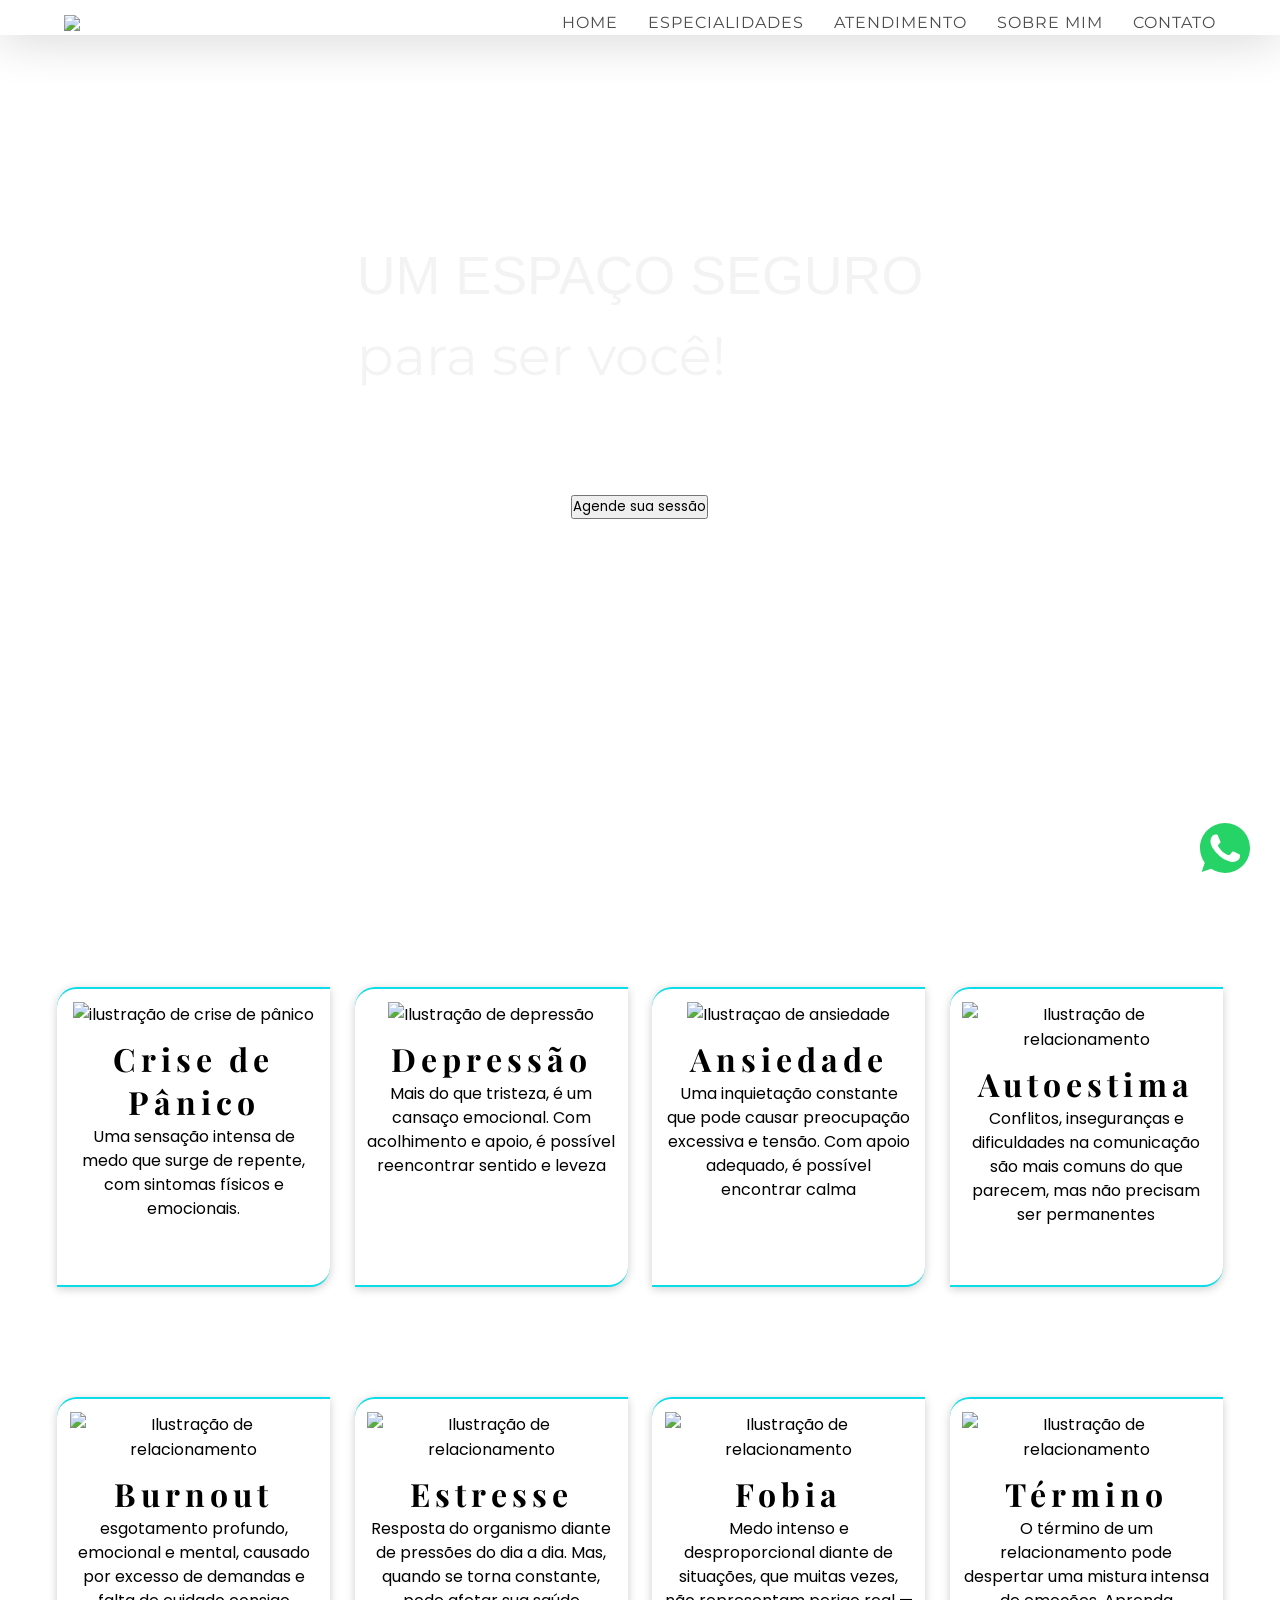
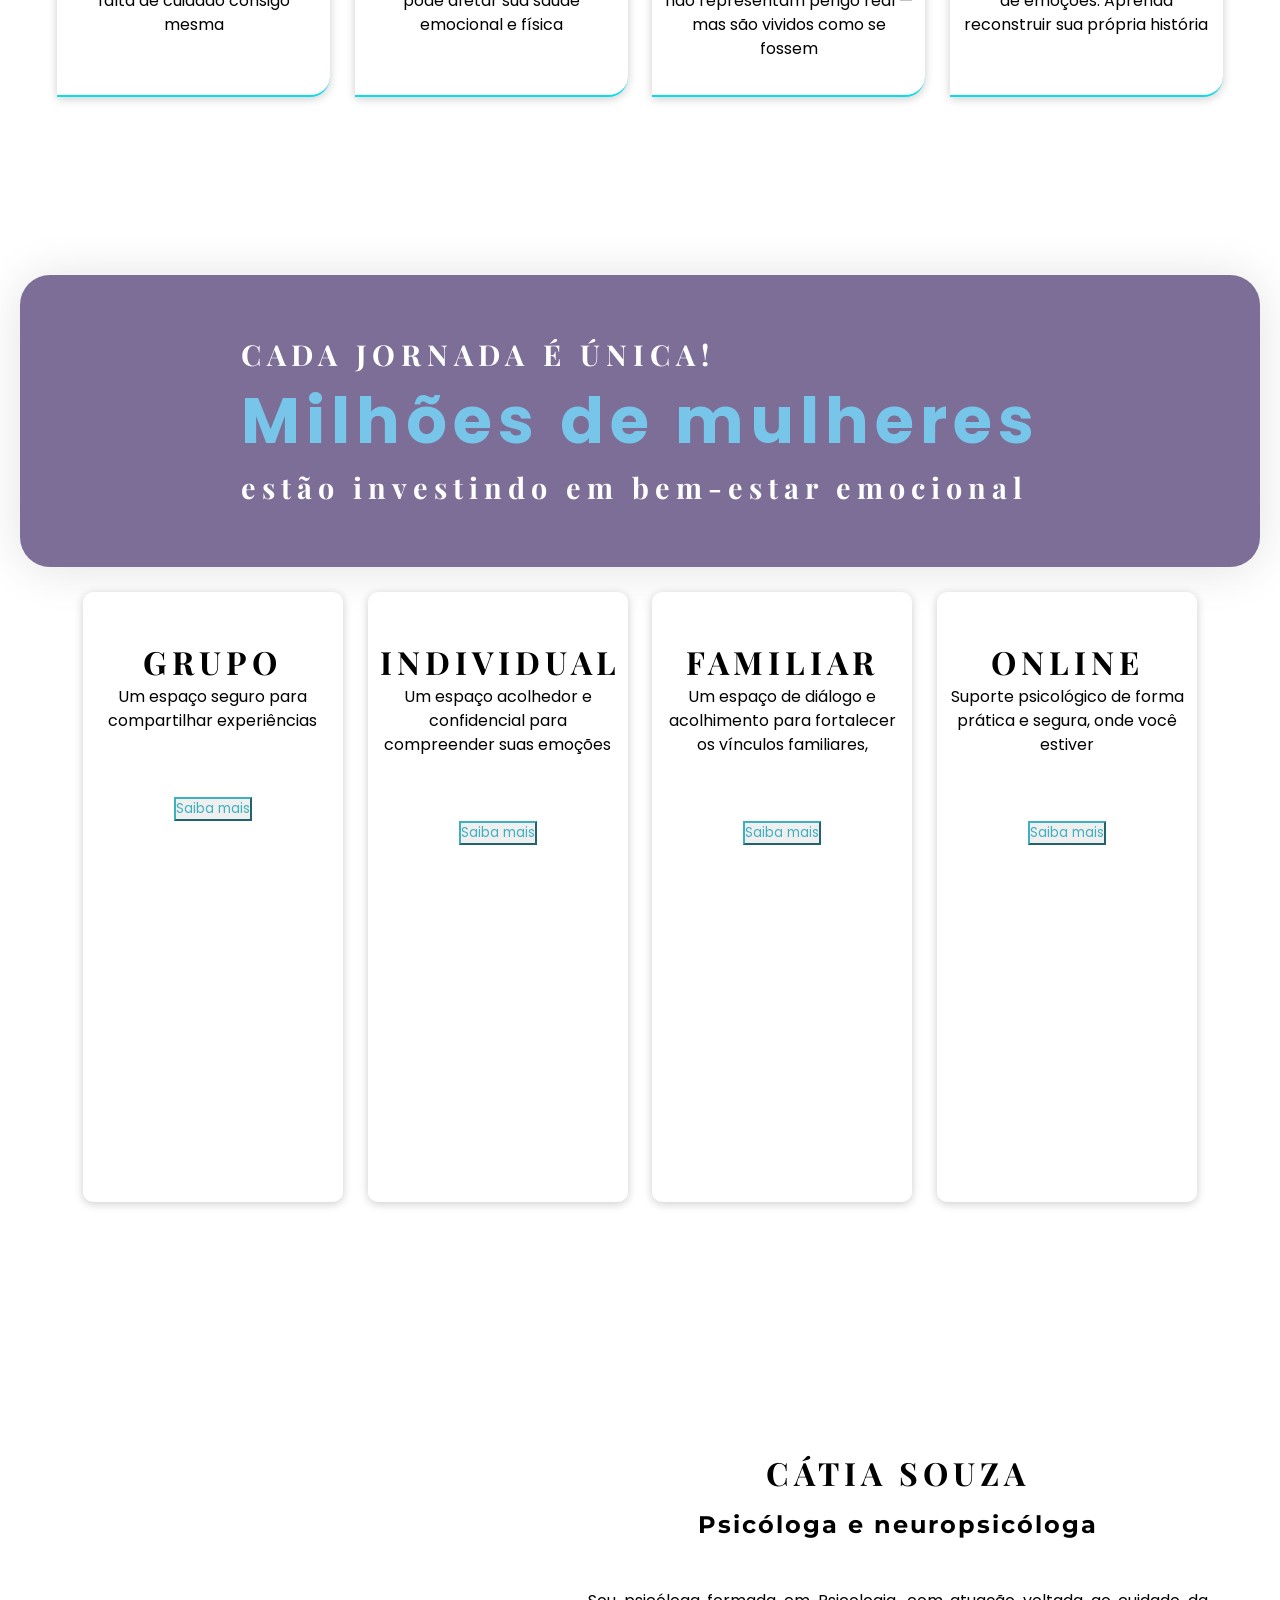
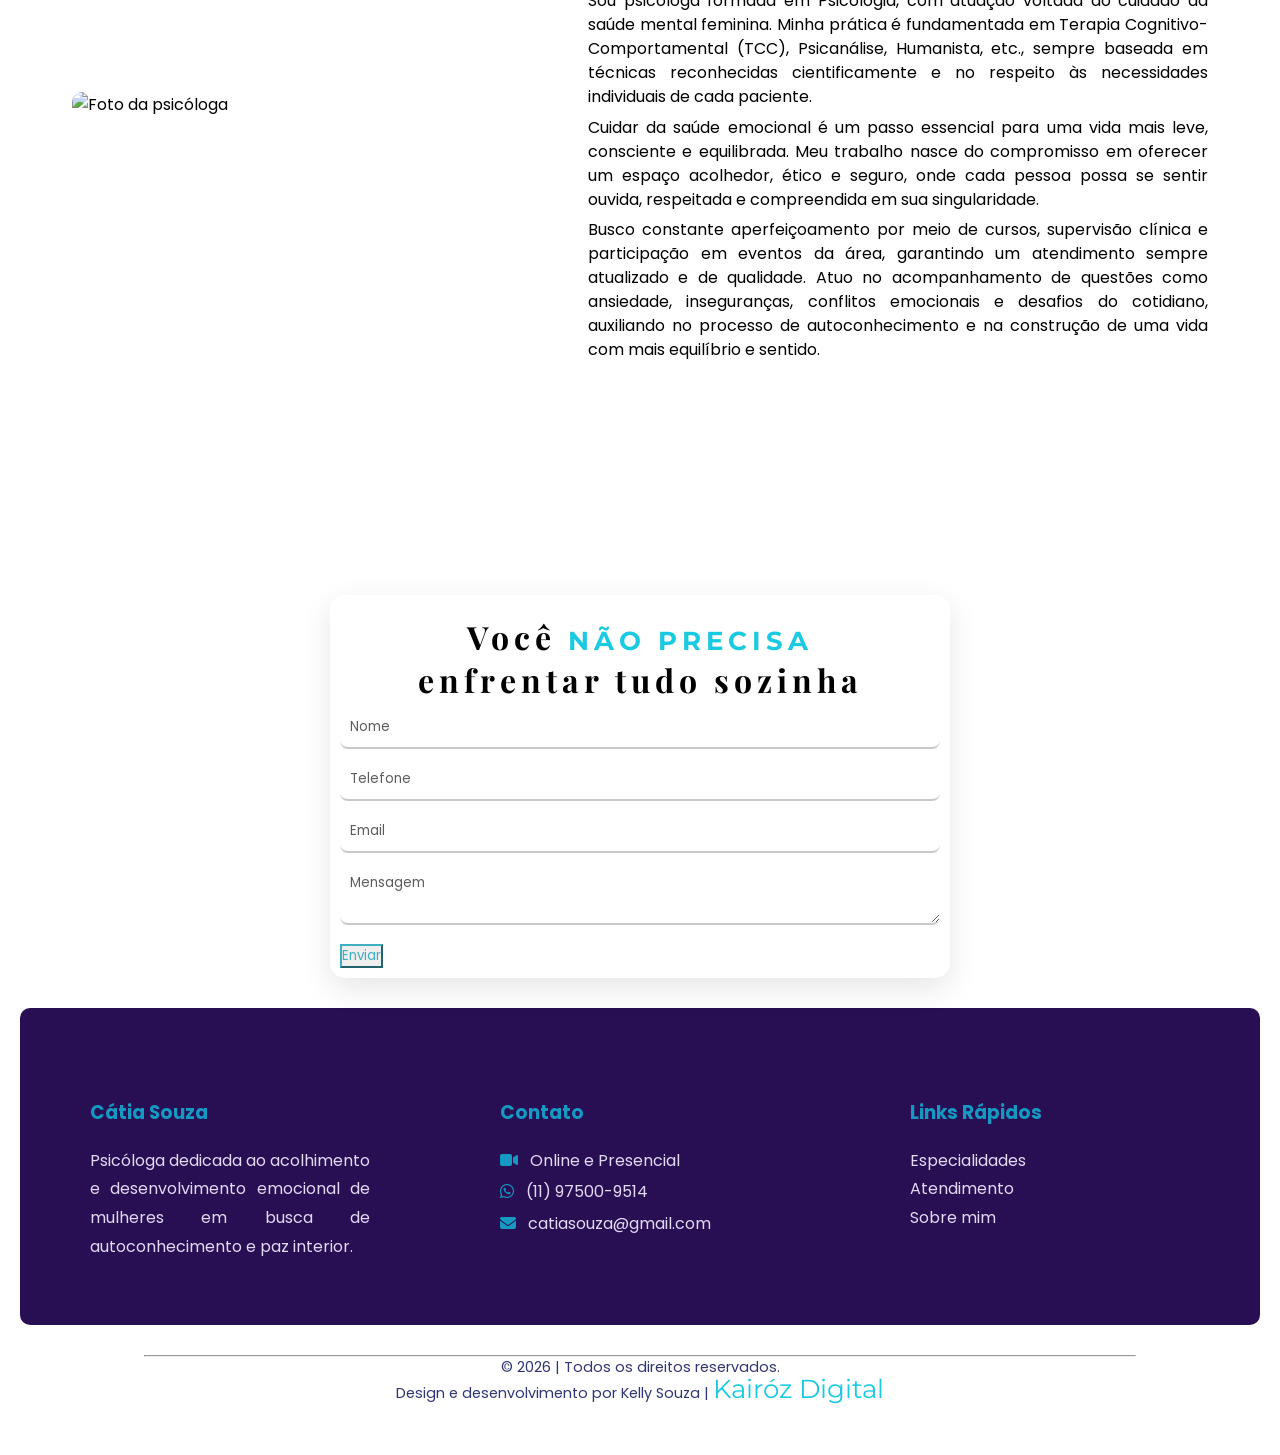
==== commit c8b5438a: "Add files via upload" ====
--- a/index.html
+++ b/index.html
@@ -1101,6 +1101,8 @@
 
 
     <div class="footer-bottom essencia">
+
+      <hr style="color: #ffffff;">
           <p>
               © 2026 | Todos os direitos reservados. <br>
             
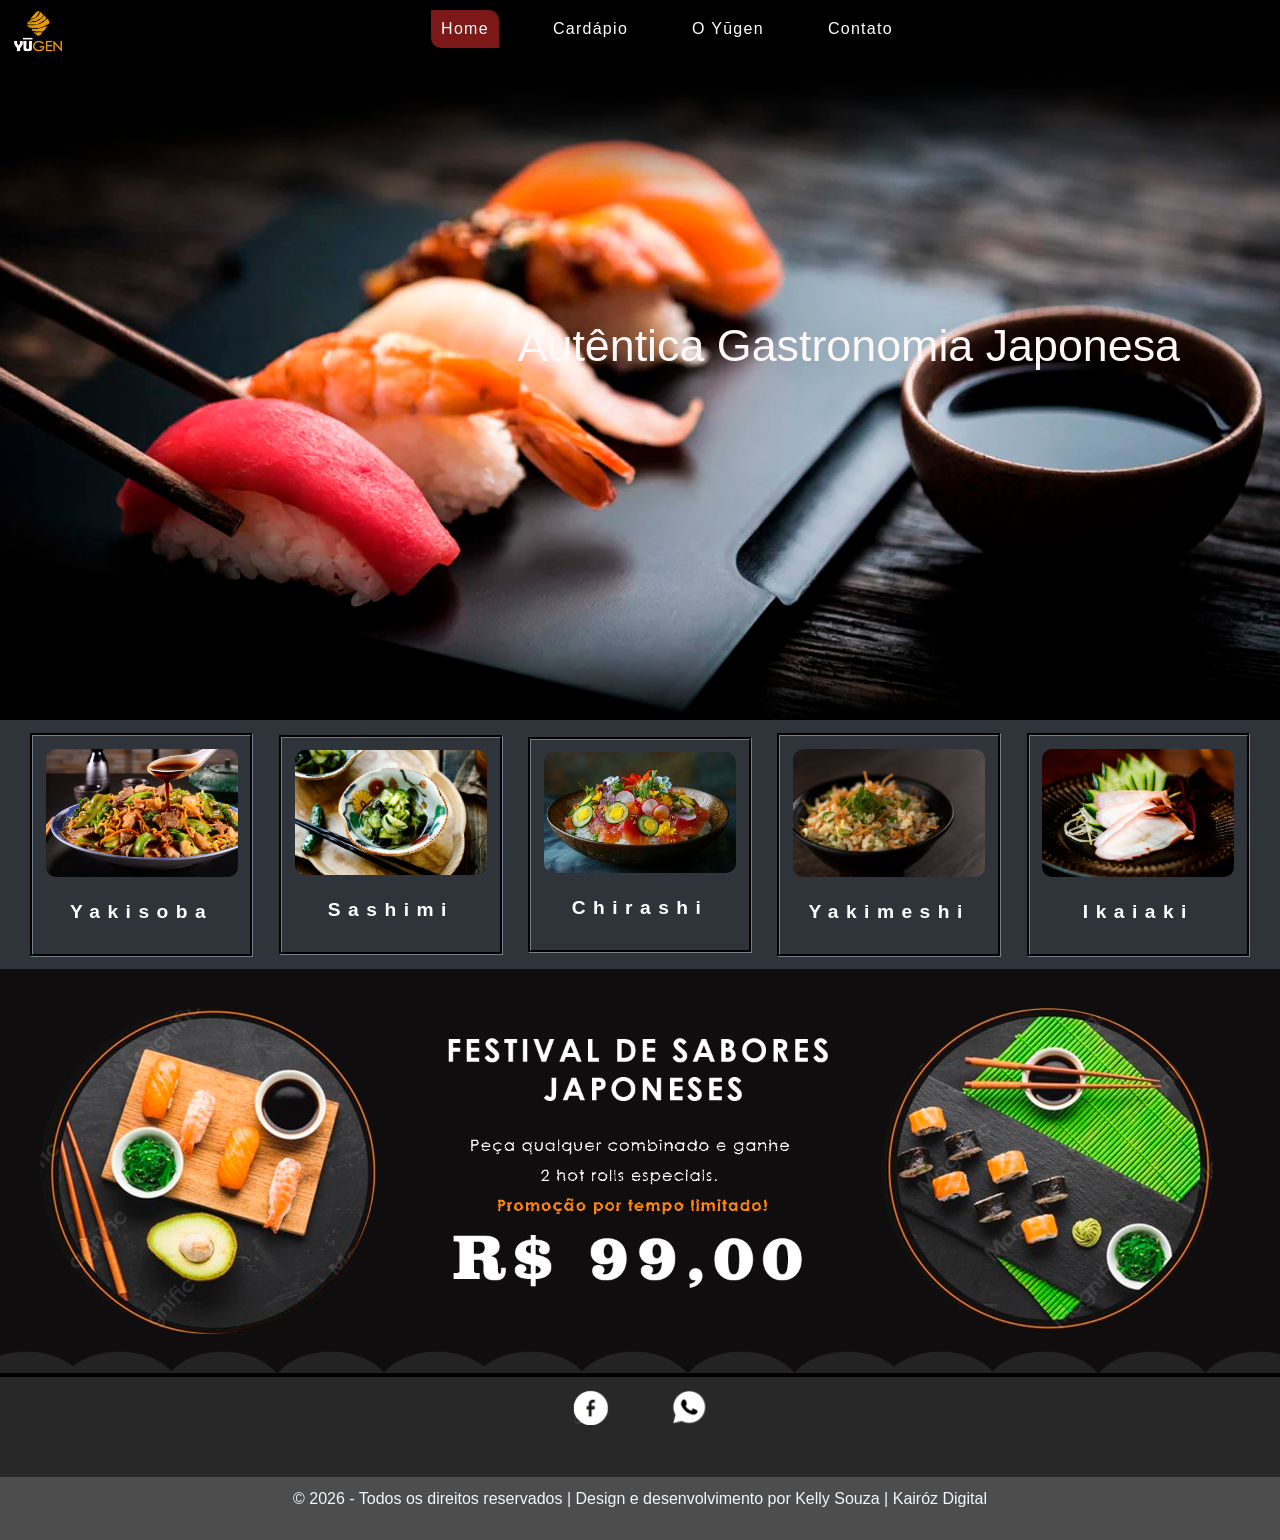
==== commit 1d19fd52: "Add files via upload" ====
--- a/index.html
+++ b/index.html
@@ -1,1205 +1,118 @@
 <!DOCTYPE html>
 <html lang="pt-br">
 <head>
-<meta charset="UTF-8">
+    <meta charset="UTF-8">
+    <meta name="viewport" content="width=device-width, initial-scale=1.0">
+    <title>A melhor comida japonesa</title>
 
-<meta name="keywords" content="psicóloga, psicóloga para mulheres, ansiedade feminina, terapia online, autoestima, relacionamento, depressão, adolescentes, crise de ansiedade">
-<meta name="author" content="Kelly Souza">
-<meta name="viewport" content="width=device-width, initial-scale=1.0">
-<meta name="description" content="Psicóloga especializada em ansiedade feminina, autoestima e relacionamentos. Atendimento online acolhedor e humanizado.">
-<title>Psicóloga para mulheres | Atendimento online</title>
+    <link rel="stylesheet" href="CSS/style.css">   
+    <link rel="shortcut icon" href="IMAGENS/favicon.ico" type="image/x-icon"> 
 
-<link rel="shortcut icon" href="IMAGENS/favicon.ico" type="image/x-icon">
-<link rel="stylesheet" href="CSS/bootstrap.min.css">
-
-
-<link href="https://fonts.googleapis.com/css2?family=Poppins:wght@300;400;500;600;700&display=swap" rel="stylesheet">
-<link href="https://fonts.googleapis.com/css2?family=Playfair+Display&display=swap" rel="stylesheet">
-
-<link href="https://fonts.googleapis.com/css2?family=Montserrat:wght@300;400;600;700&display=swap" rel="stylesheet">
-
-
-
-<link rel="stylesheet" href="https://cdnjs.cloudflare.com/ajax/libs/font-awesome/6.5.0/css/all.min.css">
-
-<style>
-*{
-  margin:0;
-  padding:0;
-  box-sizing:border-box;
-  font-family: 'Poppins', sans-serif;
-}
-
-
-
-html{ 
-    scroll-behavior:smooth;
-    scroll-padding: 45px;
- }
-
-.WRAPPER{
-width:100%;
-background:#ffffff;
-
-
- 
-
-}
-
-/* HEADER (LOGO + MENU LADO A LADO) */
-.header{
-  display:flex;
-  align-items:center;
-  justify-content:space-between;
-  padding:0px 5%;
-  background-color: rgba(255, 255, 255, 0.5); 
-  backdrop-filter: blur(20px); /* efeito vidro (opcional, lindo) */
-  padding-top: 10px;
-  position:sticky; /*fica fixo*/
-  top:0;
-  z-index:1000;
-  box-shadow:0 2px 50px rgba(0,0,0,.2);
- 
-
-}
-
-
-.tamanhologo{
-  width:50px;
-  max-width:50%;
-}
-
-section{
-    width: 100%;
-    min-height: 100vh;
-    padding:40px 20px;
-}
-
-
-/* MENU ESTILO ORIGINAL COM EFEITO */
-.menu ul{
-  display:flex;
-  gap:30px;
-  list-style:none;
-  
-}
- 
-
-
-.menu a{
-  color:rgb(76, 76, 76);
-  text-decoration:none;
-  font: size 1.3e m;;
-  position:relative;
-  padding:5px 0;
-  transition:.3s;
-  letter-spacing: 1px;
-  font-family: 'Montserrat', 'Playfair Display', serif;
-  
-  
-}
-
-.menu a::after{
-  content:"";
-  position:absolute;
-  left:0;
-  bottom:-5px;
-  width:0;
-  height:3px;
-  background-color: #3eb0c0;
-  transition:.4s;
-  border-radius:10px;
-}
-
-.menu a:hover{ color:#3eb0c0; }
-.menu a:hover::after{ width:100%;  }
-
-
-
-/* CARDS */
-
-
-#COMECO{
-  display:flex;
-  flex-wrap:wrap;
-  justify-content:center;
-  gap:20px;
-  padding-top: 2%;
-  
- 
-  
-  
-}
-#TRATAMENTOS{
-  display:flex;
-  flex-wrap:wrap;
-  justify-content:center;
-  gap:0px;
-  
-  
-}
-
- /*parte do texto que está sobre o banner*/
-.essencia{ 
- 
-  font-family: 'Montserrat', 'Playfair Display', serif;
- 
-  
-  
-}
-
-/*parte do texto do fomulario*/
-.essencial{ 
- 
- font-family: 'Montserrat', 'Playfair Display', serif;
-  color: #19cae1;
-  font-size: 1.6rem;
-
-  
-}
-
-.essencialDIREITOS{ 
- 
- font-family: 'Montserrat', 'Playfair Display', serif;
-  color: #ffffff;
-  font-size: 1.6rem;
-  
-}
-
-
-
-.boxcard{
-  width:22%;
-  height:300px;
-  min-width:260px;
-  background-color: #ffffff;
-  border-radius:30px;
-  padding:1%;
-  margin: 1%;
-  box-shadow:0 2px 10px rgba(0,0,0,.2);
-  text-align: center;
-  
-}
-
-.tamanhoimg{ /*icones*/
-  width:20%;
-  height:auto;
-  
-}
-
-h1{
-  font-size:2rem;
-  margin-top:10px;
-  font-family: 'Playfair Display', serif;
-  padding-bottom: 1%;
-  text-align: center;
-  color: #000000;
-  letter-spacing: 5px;
-}
-
-h2{
-  font-size:1.5rem;
-  margin-top:10px;
-  font-family: 'Montserrat', 'Playfair Display', serif;
-  padding-bottom: 1%;
-  text-align: center;
-  color: #000000;
-  letter-spacing: 2px;
-  padding-bottom: 50px;
-}
-p{
-   font-size:1.rem;
-   font-family: 'Poppins', sans-serif;
-   letter-spacing: 5%;
-   line-height: 150%;
-   text-align: center;
-   padding-bottom: 1%;
- }
-
- .psobremim{
-   font-size:1.rem;
-   font-family: 'Poppins', sans-serif;
-   letter-spacing: 5%;
-   line-height: 150%;
-   text-align: justify;
-   padding-bottom: 1%;
-
- }
-
- /*ATENDIMENTO*/
-
- #ATENDIMENTO{ 
-  display:flex;
-  flex-wrap:wrap;
-  justify-content:center;
-  align-items:start;
-  gap:0px;
-  background-image: url('./IMAGENS/FUNDO.jpg');
-  background-attachment: fixed;
- 
-}
-
-
-.boxtextotopo{ /*texto acima dos cards de atendimento. Caso queira colocar uma caixa com um texto. Eu retirei*/
-  display:flex;
-  flex-wrap:wrap;
-  justify-content:center;
-  align-items:center;
-  width: 100%;
-  background-color: #332D8A;
-  padding: 50px;
-  margin-bottom: 1%;
-  box-shadow:0 2px 50px rgba(0,0,0,.2);
-  opacity: 0.6;
-   background-color: #280f54;
-  border-radius: 30px;
-  
-  
-}
-
-
-.fraseatendimento{
-  color: #ffffff;
-  text-align: left;
-  letter-spacing: 6px;
-  font-size: 1.8rem;
-  
-  
-}
-
-.fraseatendimento2{
-  color: #ffffff;
-  text-align: left;
-  font-family: 'Segoe UI', Tahoma, Geneva, Verdana, sans-serif;
-}
-
-.milhoes6{
-    font-size: 4rem;
-    color: #1e9fdb;
     
-    
-   
-}
-
-
-.brasileiros{
-    font-size: 1.5rem;
-    color: #ffffff;
-}
-
-
-.referencia h2{
-    text-align: justify;
-    padding-left: 400px;
-    padding-top: 20px;
-    color: rgb(255, 255, 255);
-    font-family: 'Segoe UI', Tahoma, Geneva, Verdana, sans-serif;
-    font-size: 20px;
-    font-weight: 400;
-    
-}
-
-
-
-
-.boxcardatendimento{
-  width:20%;
-  height:610px;
-  min-width:260px;
-  background-color: #ffffff;
-  opacity: 0.8;
-  border-radius:10px;
-  padding:1%;
-  margin: 1%;
-  box-shadow:0 2px 10px rgba(0,0,0,.2);
-  text-align: center;
- 
-}
-
-
-
-.tamanhoimgatendimento{
-width: 95%;
-border-radius: 10px;
-
-}
-
-
-
-/* SOBRE */
-#MEIO{
-  display:flex;
-  flex-wrap:wrap;
-  align-items:center;
-  justify-content:center;
-  gap:20px;
-  
- 
-  
- 
-}
-
-.boxfoto{ width:40%; min-width:280px; }
-.boxtexto{ width:50%; min-width:280px; }
-.tamanhofotopsiq{ width:100%; }
-
-
-
-
-#FIM{
-    display: flex;
-    flex-direction: row;
-    flex-wrap: wrap;
-    justify-content: center;
-    align-items: top;
-     background: #ffffff;
-   
-    
-    
-}
-
-
-
-
-
-/* FORM */
-form{
-  width:50%;
-  min-width:280px;
-  margin:auto;
-  margin-bottom: 30px;
-  background-color: #ffffff;
-  padding:10px;
-  border-radius:20px;
-  font-family: 'Poppins', sans-serif;
-  border-radius: 15px;
-  box-shadow: 0 10px 30px rgba(0, 0, 0, 0.1);
- 
-
-  
-
- 
-}
-
-input, textarea{
-  width:100%;
-  margin-bottom:10px;
-  padding:10px;
-  border:none;
-  border-bottom:2px solid #ccc7c7;
-  border-radius:8px;
- background-color: #ffffff;
-  color: #817c7c;
-  font-family: 'Poppins', sans-serif;
-  
-}
-::placeholder{
-  color: #5c5c5c;
-}
-
-
-/*ALTERANDO A COR DOS BOTORES DO FORMULARIO E SAIBA MAIS*/
-
-.btn-outline-warning{
-    color: #3eb0c0;
-    border-color: #3eb0c0;
-}
-
-.btn-outline-warning:hover{
-    background-color: #3eb0c0;
-    border-color: #3eb0c0;
-    color: #ffffff;
-}
-
-
-.tamanhofotopsiq{
-  width: 100%;
-}
-
-
-
-/*css do hamburger MOBILE*/
-
-.hamburger {
-  display: none;
-  font-size: 30px;
- font-family: 'Poppins', sans-serif;
-  color: rgb(255, 255, 255);
-  cursor: pointer;
- 
-}
-
-
-.zoom {
-  transition: transform 0.3s ease; /* Suaviza o efeito */
-  border-color: #ffffff;
-  color: #000000;
-  background-color: #ffffff;
-  border:none;
-  border-bottom:2px solid #09dde9;
-  border-top:2px solid #09dde9;
-  border-radius:20px 0 20px 0;
-            
-}
-
-.zoom:hover {
-  transform: scale(1.1); /* Aumenta 20% */
-   background-color: rgb(255, 255, 255);
-   /* border-style:groove;
-   border-color:#ffffff; */
-   
-}
-
-
-
-/* BANNER ROTATIVO */
-
-
-#COMECO{
-          
-          width: 100%;
-          height: 800px;
-          background-image: url('./IMAGENS/BANNER1.jpg'); /* imagem inicial */
-          background-size: cover; /*ajusta o tamanho da imagem de fundo para garantir que ela cubra completamente o elemento, mesmo que isso signifique cortar partes da imagem*/
-          background-position: center;
-          transition: background-image 0.5s ease-in-out;
-                
-         /*formatando o texto sobre o banner */
-        font-size: 2.8em;
-        color: rgb(26, 25, 25);  
-        padding-top: 200px;
-                   
-        text-align: center;        /* Centralizar texto */
-        font-family: 'Poppins', sans-serif;
- 
-        
-          
-          
-        }
-
-  #COMECO:hover {
-   background-image: url('./IMAGENS/BANNER2.jpg'); /* imagem ao passar o mouse */
-          
-        
-
-        }
-
-.titulobanner{
-  font-size: 1.2em;
-  font-family: Arial Black, Helvetica, sans-serif, serif;
-  color: #f3f3f3;
-  text-align: left;
-  padding-left:0px;
-
-}    
-
-.botaoconsulta{ /*sobre o banner*/
-  display:flex;
-  flex-wrap:wrap;
-  justify-content:center;
-  width: 100%;
-  padding-top: 60px;
-
-  
-  
-}
-
-/* RODAPE */
-
-
-footer{
-   display: flex;
-   flex-direction: row;
-   flex-wrap: wrap;
-   justify-content: center;
-   text-align: center;
-   width: 100%;
-   background: #280f54;
-   color: #fff;
-   padding: 50px 30px 20px;
-   margin: 0;
-   font-family: 'Poppins', sans-serif;
-   border-radius: 10px;
-}
-
-.footer-container{
-    max-width: 1200px;
-    margin: 0 auto;
-    display: flex;
-    justify-content: space-between;
-    gap: 50px;
-    flex-wrap: wrap;
-}
-
-.footer-col{
-    flex: 1;
-    min-width: 250px;
-    margin: 40px;
-    text-align: left;
-}
-
-.footer-col h3{
-    margin-bottom: 20px;
-    color: #1598c1;
-}
-
-.footer-col p,
-.footer-col a{
-    color: #e2d9f3;
-    text-decoration: none;
-    line-height: 1.8;
-    display: block;
-    text-align: justify;
-}
-
-.footer-col a:hover{
-    color: #1598c1;
-}
-
-.footer-col i{
-    color: #1598c1;
-    margin-right: 8px;
-}
-
-.footer-bottom{
-  
-  margin-top: 10px;
-  padding-top: 20px;
-  text-align: left;
-  color: #2f3673;
-  font-size: 0.9rem;
-  width: 80%;
-    
-    
-}
-
-
-
-
-
-
-
-
-/*fade in na chamada das paginas.*/
-
-.boxcard,
-.boxcardatendimento,
-form,
-.boxfoto,
-.boxtexto {
-    opacity: 0;
-    transform: translateY(30px);
-    transition: all 0.8s ease;
-}
-
-.animar {
-    opacity: 1;
-    transform: translateY(0);
-}
-
-/* FINALIZA AQUI */
-
-
-
-/* botao com florzinha
-
-.home {
-  content: "🌷";
-  margin-right: 6px;
-}
-
-
-.home::before {
-  content: "🌸";
-  margin-right: 6px;
-  color: #f472b6;
-  font-size: 16px;
-}
-
-*/
-
-
-
-/* MOBILE */
-
-@media (max-width:768px){
-
-
-
-  .menu ul{
-    flex-direction:column;
-    gap:10px;
-    text-align: center;
-    
-  }
-
-  .boxcard{
-     width:90%;
-     height: auto;
-     padding: 2%;
-     margin: 5%;
-       
-    
-    }
-
-    .boxcardatendimento{
-     width:100%;
-     height: auto;
-     padding:3%;
-     margin: 3%;
- 
-    
-    }
-
-
-.boxtextotopo{ /*texto acima dos cards de atendimento*/
-  display:flex;
-  flex-wrap:wrap;
-  justify-content:center;
-  align-items:center;
-  width: 100%;
-  padding: 30px;
-  box-shadow:0 2px 50px rgba(0, 0, 0, 0.2);
-  font-size: 1rem;
-  background-color: #280f54;
-  border-radius: 30px;
-   
- 
-}
-
-
-.milhoes6{
-    font-size: 1.9rem;
-    color: #1e9fdb;
-}
-
-
-.brasileiros{
-    font-size: 1rem;
-    color: #ffffff;
-}
-
-
-    .tamanhoimgatendimento{
-    width: 100%;
-    border-radius: 30px;
-    }
-
-  #MEIO{ flex-direction:column; }
-
-  .boxfoto, .boxtexto, .boxtextotopo{ width:100%; }
-
-  form{ 
-   width:100%; 
-   padding: 20px;
-   background-color: rgb(255, 255, 255 );
-
-   
-  }
-
-input, textarea{
-  width:100%;
-  margin-bottom:10px;
-  padding:10px;
-  border:none;
-  border-bottom:2px solid #d2d1d1;
-  border-radius:8px;
-  background-color: rgb(255, 255, 255);
-  color: #7c7c7c;
-  
-}
-
-  .header {
-    flex-direction: row;
-    align-items: center;
-    position: sticky;
-    border-radius: 0px;
-  }
-
-  .hamburger {
-    display: block;
-    color: rgb(0, 0, 0);
-  }
-
-  .menu {
-    position: absolute;
-    top: 100%;   /*  GRUDA EXATAMENTE ABAIXO DO HEADER */
-    right: 0;
-    width: 100%;
-    display: none;
-    background-color:#ffffff;
-    z-index: 1000;
-    /* opacity: 0.5; */
-    width: 100%;
-    
-  }
-
-  .menu.ativo {
-    display: block;
-  }
-
-  .menu ul {
-    display: flex;
-    flex-direction: column;
-    gap: 10px;
-    padding: 15px;
-  }
-  
-.titulobanner{
-  font-size: 0.9em;
-  font-family: Arial Black, Helvetica, sans-serif, serif;
-  color: #f3f3f3;
-  text-align: center;
-  padding-left:0px;
-
-} 
-
-
-.essencia{
-  font-family: 'Playfair Display', serif;
-}
-
-
-.footer-bottom{
-  width: 100%;
-  padding: 10px;
-  padding-top: 50px;
-  color: #a4a3a3;
-  line-height: 50px;
-  
-  
-
-}
-
-.footer-col{
-    flex: 1;
-    min-width: 250px;
-    margin: 0;
-}
-
-#COMECO{
-  padding-top: 60px;
-}
-.botaoconsulta{
-  padding-top: 30px;
-  
-  
-}
-#FIM{
-   background: #280f54;
-   border-radius: 20px;
-}
-
-
-}
-
-/*TERMINA AQUI*/
-
-
-
-
-
-
-</style>
-
 </head>
 
 <body>
 
-<div class="WRAPPER">
+<div class="wrapper">
+
+      <div class="boxLogo menu-fixo" style="background-color: black;">
+           <img src="IMAGENS/logo.png"  class="tamanhoLogo"  alt="LOGO DA EMPRESA"> 
+        
+    </div>
+
+    <div class="boxMenu menu-fixo">
+      <nav>
+        <ul>
+          <li> <a href="index.html" class="botaoColorido"> Home </a>   </li>
+          <li> <a href="cardapio.html" > Cardápio </a>   </li>
+          <li> <a href="quemsomos.html"> O Yūgen </a>   </li>
+          <li> <a href="contato.html"> Contato </a>   </li>
+        </ul>
+      </nav>
+
+    </div>
+
+  
+</header>
+
+    <!-- ESSA DIV BANNER ROTATIVO TEM UMA ANIMAÇAO NO CSS -->
+
+
+    <div class="boxBannerRotativo">  Autêntica Gastronomia Japonesa   </div>
+
+    <!-- ------------- -->
+
+    <div class="boxPratos" >
+      <img src="IMAGENS/yakisobaCard.jpg"   class="tamanhoImgCard" alt="">
+     
+      
+      <h1 style="color: rgb(255, 255, 255);">Yakisoba</h1>
+       
+    </div>
+
+     <div class="boxPratos">
+      
+      <img src="IMAGENS/sunomonoCardapio.jpg"   class="tamanhoImgCard" alt="">
+      <h1 style="color: rgb(255, 255, 255);">Sashimi</h1>
+     
+    </div>
+
+     <div class="boxPratos">
+      
+      <img src="IMAGENS/ChirashiCardapio.jpg"  class="tamanhoImgCard" alt="">
+        <h1 style="color: rgb(255, 255, 255);">Chirashi</h1>
+      
+    </div>
+
+      <div class="boxPratos">
+      
+      <img src="IMAGENS/yakimeshiCardapio.jpg"  class="tamanhoImgCard" alt="">
+        <h1 style="color: rgb(255, 255, 255);">Yakimeshi</h1>
+      
+    </div>
+
+       <div class="boxPratos">
+      
+      <img src="IMAGENS/ikaiaki.png"  class="tamanhoImgCard" alt="">
+        <h1 style="color: rgb(255, 255, 255);">Ikaiaki</h1>
+      
+    </div>
+
+<div class="boxBannerEstatico">
+  <img src="IMAGENS/bannerestatico.jpg.png"   class="tamanhoImgEstatico">
+</div>
 
 
 
-<div class="header shadow-lg ">
+<div class="boxRedesSociais">
+
+        <a href="#" target="_blank">       
+          <img src="IMAGENS/Facebook.png" class="tamanhoIcone" alt="">
+        </a>
   
-  <img src="IMAGENS/logo.png" class="tamanhologo">
+        <a href="#" target="_blank">  
+          <img src="Imagens/Instagram.png" class="tamanhoIcone" alt="">
+        </a>
 
-<div class="hamburger">☰</div>
+      <!-- API PRONTA PARA IR PARA O WHATS DA EMPRES -->
 
-  <div class="menu" id="menu">
-    <ul>
-      <li><a href="#COMECO" > HOME   </a></li>
-      <li><a href="#TRATAMENTOS" > ESPECIALIDADES  </a></li>
-      <li><a href="#ATENDIMENTO" >ATENDIMENTO  </a></li>
-      <li><a href="#MEIO" >SOBRE MIM</a></li>
-      <li><a href="#FIM"> CONTATO</a></li>
+        <a href="https://api.whatsapp.com/send?phone=5511012345678" target="_blank">
+          <img src="IMAGENS/WhatsApp.png" alt="whatsapp" title="Abrir no WhatsApp"  class="tamanhoIcone">
+      </a>
+      
+  <!-- target _blank - abre a pagina numa nova ABA
+  title - quando passar o mouse mostra o texto 
+  -->
+ 
+</div>
 
-     
-
-
-    </ul>
-  </div>
+<div class="boxRodape"> 
+ © 2026 - Todos os direitos reservados | Design e desenvolvimento por Kelly Souza | Kairóz Digital
   
 </div>
 
 
-
-
-<section id="COMECO">
-
-<div class="boxBannerRotativo">
-  <p class="titulobanner"> UM ESPAÇO SEGURO <br>
-    <span class="essencia">para ser você!</span> </p>
-
- <div class="botaoconsulta">
- <a href="#FIM"> <button type="button" class="btn btn-warning">Agende sua sessão</button></a>
 </div>
     
-</div>
-
-
- </section> 
-
-
-
- <section id="TRATAMENTOS">
-
-      <div class="boxcard zoom">
-        <img src="IMAGENS/PANICOICONE.png" class="tamanhoimg" alt="ilustração de crise de pânico">
-   
-        <h1>Crise de Pânico</h1>
-        <p>Uma sensação intensa de medo que surge de repente, com sintomas físicos e emocionais. </p>
-      </div>
-
-      <div class="boxcard zoom">
-        <img src="IMAGENS/DEPRESSAOICONE.png" class="tamanhoimg" alt="Ilustração de depressão">
-        <h1>Depressão</h1>
-        <p>Mais do que tristeza, é um cansaço emocional.  Com acolhimento e apoio, é possível reencontrar sentido e leveza</p>
-      </div>
-
-      <div class="boxcard zoom">
-        <img src="IMAGENS/ANSIEDADEICONE.png" class="tamanhoimg" alt="Ilustraçao de ansiedade">
-        <h1>Ansiedade</h1>
-        <p>Uma inquietação constante que pode causar preocupação excessiva e tensão. Com apoio adequado, é possível encontrar calma </p>
-      </div>
-
-      <div class="boxcard zoom">
-                    
-        <img src="IMAGENS/AUTOESTIMAICONE.png"  class="tamanhoimg" alt="Ilustração de relacionamento">
-        <h1>Autoestima</h1>
-        <p> Conflitos, inseguranças e dificuldades na comunicação são mais comuns do que parecem, mas não precisam ser permanentes</p>
-      </div>
-
-      <!-- segundo bloco -->
-
-     <div class="boxcard zoom">
-                    
-        <img src="IMAGENS/BURNOUTICONE.png"  class="tamanhoimg" alt="Ilustração de relacionamento">
-        <h1>Burnout</h1>
-        <p> esgotamento profundo, emocional e mental, causado por excesso de demandas e falta de cuidado consigo mesma</p>
-      </div>
-
-      <div class="boxcard zoom">
-                    
-        <img src="IMAGENS/ESTRESSICONE.png"  class="tamanhoimg" alt="Ilustração de relacionamento">
-        <h1>Estresse</h1>
-        <p> 
-          Resposta  do organismo diante de pressões do dia a dia. Mas, quando se torna constante, pode afetar sua saúde emocional e física</p>
-      </div>
-
-      <div class="boxcard zoom">
-                    
-        <img src="IMAGENS/FOBIAICONE.png"  class="tamanhoimg" alt="Ilustração de relacionamento">
-        <h1>Fobia</h1>
-        <p> Medo intenso e desproporcional diante de situações, que muitas vezes, não representam perigo real — mas são vividos como se fossem</p>
-      </div>
-
-      <div class="boxcard zoom">
-                    
-        <img src="IMAGENS/TERMINOICONE.png"  class="tamanhoimg" alt="Ilustração de relacionamento">
-        <h1>Término</h1>
-        <p>O término de um relacionamento pode despertar uma mistura intensa de emoções. Aprenda reconstruir sua própria história</p>
-      </div>
-
-
-
-
-</section>
-
-
-
-
-
- <section id="ATENDIMENTO">
-
-
-  
-  
-  <div class="boxtextotopo">
-      <h1 class="fraseatendimento">CADA JORNADA É ÚNICA! <br> 
-        <span class="milhoes6"> Milhões de mulheres</span> <br>
-        estão investindo em bem-estar emocional
-        
-      </h1>
-
-  </div>
-
-
-      <div class="boxcardatendimento">
-        
-        <img src="IMAGENS/emgrupo.png" class="tamanhoimgatendimento" alt="">
-        <h1>GRUPO</h1>
-        <p>
-          Um espaço seguro para compartilhar experiências
-
-        </p>  
-
-         <div class="botaoconsulta">
-          <a href="#"> <button type="button" class="btn btn-outline-warning">
-          Saiba mais
-          </button></a>
-        </div>
-        
-
-      </div>
-
-
- 
-         <div class="boxcardatendimento">
-           <img src="IMAGENS/INDIVIDUAL.png" class="tamanhoimgatendimento" alt="">
-           <h1>INDIVIDUAL</h1>
-           <p>
-           Um espaço acolhedor e confidencial para compreender suas emoções 
-           </p>
-            <div class="botaoconsulta">
-          <a href="#"> <button type="button" class="btn btn-outline-warning">
-          Saiba mais
-          </button></a>
-        </div>
-      
-        
-      </div>
-
-           <div class="boxcardatendimento">
-            
-             <img src="IMAGENS/FAMILIAR.png"class="tamanhoimgatendimento" alt="">
-    <h1>FAMILIAR</h1>
-             <p>
-     Um espaço de diálogo e acolhimento para fortalecer os vínculos familiares,
-    </p>
-     <div class="botaoconsulta">
-          <a href="#"> <button type="button" class="btn btn-outline-warning">
-          Saiba mais
-          </button></a>
-        </div>
-        
-        
-      </div>
-
-      
-
-     <div class="boxcardatendimento ">
-               
-             <img src="IMAGENS/ONLINE.png" class="tamanhoimgatendimento" alt="">
-      <h1> ONLINE</h1>
-             <p>
-       Suporte psicológico de forma prática e segura, onde você estiver
-      </p>
-       <div class="botaoconsulta">
-          <a href="#"> <button type="button" class="btn btn-outline-warning">
-          Saiba mais
-          </button></a>
-        </div>
-      
-      </div>
-     
-
-</section>
-
-
-
-<section id="MEIO">
-    <div class="boxfoto">
-    <img src="IMAGENS/FOTOCATIA.png" class="tamanhoimgatendimento" alt="Foto da psicóloga">
-    </div>
-
-    <div class="boxtexto">
-    <h1>CÁTIA SOUZA</h1>
-    <h2>
-      Psicóloga e neuropsicóloga
-    </h2>
-
-    <p class="psobremim">
-    Sou psicóloga formada em Psicologia, com atuação voltada ao cuidado da saúde mental feminina. Minha prática é fundamentada em Terapia Cognitivo-Comportamental (TCC), Psicanálise, Humanista, etc., sempre baseada em técnicas reconhecidas cientificamente e no respeito às necessidades individuais de cada paciente.
-    </p>
-
-    <p class="psobremim">
-    Cuidar da saúde emocional é um passo essencial para uma vida mais leve, consciente e equilibrada. Meu trabalho nasce do compromisso em oferecer um espaço acolhedor, ético e seguro, onde cada pessoa possa se sentir ouvida, respeitada e compreendida em sua singularidade.
-
-    </p>
-
-
-    <p class="psobremim">
-    Busco constante aperfeiçoamento por meio de cursos, supervisão clínica e participação em eventos da área, garantindo um atendimento sempre atualizado e de qualidade.
-    Atuo no acompanhamento de questões como ansiedade, inseguranças, conflitos emocionais e desafios do cotidiano, auxiliando no processo de autoconhecimento e na construção de uma vida com mais equilíbrio e sentido.
-
-    </p>
-
-
-
-    </div>
-</section>
-
-
-<section id="FIM">
-  
-  <form method="post" id="FContato" action="mailto:empresaX@gmail.com">
-    <h1>Você   <span class="essencial">NÃO PRECISA</span> <br> enfrentar tudo sozinha</h1>
-    <input type="text" placeholder="Nome" required>
-    
-    <input type="tel" placeholder="Telefone" required>
-    <input type="email" placeholder="Email" required>
-
-
-    
-    <textarea placeholder="Mensagem"></textarea>
-
-    
-    <button class="btn btn-outline-warning">Enviar</button>
-
-    
-  </form> 
-
-
-  <footer>
-      <div class="footer-container">
-
-          <div class="footer-col">
-              <h3>Cátia Souza</h3>
-              <p>
-                  Psicóloga dedicada ao acolhimento e desenvolvimento emocional
-                  de mulheres em busca de autoconhecimento e paz interior.
-              </p>
-          </div>
-
-          <div class="footer-col">
-              <h3>Contato</h3>
-              <p><i class="fas fa-video"></i>  Online e Presencial</p>
-              <p><i class="fab fa-whatsapp"></i> (11) 97500-9514</p>
-              <p><i class="fas fa-envelope"></i> catiasouza@gmail.com</p>
-          </div>
-
-          <div class="footer-col">
-              <h3>Links Rápidos</h3>
-
-        
-      <a href="#TRATAMENTOS" > Especialidades  </a>
-      <a href="#ATENDIMENTO" >Atendimento  </a>
-      <a href="#MEIO" >Sobre mim</a>
-        
-          </div>
-
-      </div>
-
-    
-
-
-  </footer>
-  
-
-  
-
-
-    <div class="footer-bottom essencia">
-
-      <hr style="color: #ffffff;">
-          <p>
-              © 2026 | Todos os direitos reservados. <br>
-            
-              Design e desenvolvimento por Kelly Souza | <span class="essencial">Kairóz Digital</span> 
-          </p>
-    </div>
-
-
-
-
- 
-</section>
-
-
-
- 
-
-
-
-
-<!-- WHATSAPP FLUTUANDO-->
-
-<a href="https://api.whatsapp.com/send?phone=5511975009514&text=Olá%2C%20gostaria%20de%20agendar%20uma%20consulta"
-
-
-target="_blank"
-style="position:fixed;bottom:20px;right:30px;">
-<svg enable-background="new 0 0 512 512" width="50" height="50" version="1.1" viewBox="0 0 512 512" xml:space="preserve" xmlns="http://www.w3.org/2000/svg"><path d="M256.064,0h-0.128l0,0C114.784,0,0,114.816,0,256c0,56,18.048,107.904,48.736,150.048l-31.904,95.104  l98.4-31.456C155.712,496.512,204,512,256.064,512C397.216,512,512,397.152,512,256S397.216,0,256.064,0z" fill="#25D366"/><path d="m405.02 361.5c-6.176 17.44-30.688 31.904-50.24 36.128-13.376 2.848-30.848 5.12-89.664-19.264-75.232-31.168-123.68-107.62-127.46-112.58-3.616-4.96-30.4-40.48-30.4-77.216s18.656-54.624 26.176-62.304c6.176-6.304 16.384-9.184 26.176-9.184 3.168 0 6.016 0.16 8.576 0.288 7.52 0.32 11.296 0.768 16.256 12.64 6.176 14.88 21.216 51.616 23.008 55.392 1.824 3.776 3.648 8.896 1.088 13.856-2.4 5.12-4.512 7.392-8.288 11.744s-7.36 7.68-11.136 12.352c-3.456 4.064-7.36 8.416-3.008 15.936 4.352 7.36 19.392 31.904 41.536 51.616 28.576 25.44 51.744 33.568 60.032 37.024 6.176 2.56 13.536 1.952 18.048-2.848 5.728-6.176 12.8-16.416 20-26.496 5.12-7.232 11.584-8.128 18.368-5.568 6.912 2.4 43.488 20.48 51.008 24.224 7.52 3.776 12.48 5.568 14.304 8.736 1.792 3.168 1.792 18.048-4.384 35.52z" fill="#ffffff"/></svg>
-</a>
-
-
-
-
-
-
-</div>
-
-
-
-<!-- JS -  hamburger e fade in das seçoes -->
-
-
-<script>
-
-  
-const menu = document.getElementById("menu");
-const hamburger = document.querySelector(".hamburger");
-
-// ABRIR / FECHAR
-hamburger.addEventListener("click", function (e) {
-  e.stopPropagation();
-  menu.classList.toggle("ativo");
-});
-
-// NÃO FECHAR AO CLICAR NO MENU
-menu.addEventListener("click", function (e) {
-  e.stopPropagation();
-});
-
-// FECHAR AO CLICAR FORA
-document.addEventListener("click", function (e) {
-  if (!menu.contains(e.target) && !hamburger.contains(e.target)) {
-    menu.classList.remove("ativo");
-  }
-});
-
-// FECHAR AO ROLAR
-window.addEventListener("scroll", function () {
-  menu.classList.remove("ativo");
-});
-
-
-/*efeito na chamada das paginas*/
-
-
-const elementos = document.querySelectorAll(
-'.boxcard, .boxcardatendimento, form, .boxfoto, .boxtexto'
-);
-
-const observer = new IntersectionObserver((entries)=>{
-    entries.forEach(entry=>{
-        if(entry.isIntersecting){
-            entry.target.classList.add('animar');
-        } else {
-            entry.target.classList.remove('animar');
-        }
-    });
-},{ threshold:0.15 });
-
-elementos.forEach(el=>observer.observe(el));
-
-
-
-</script>
-
-
-
-
 </body>
 </html>
--- a/CSS/style.css
+++ b/CSS/style.css
@@ -0,0 +1,657 @@
+.wrapper { /*CAIXA PRINCIPAL que receberá as caixas (BOX)*/
+  margin:auto; /*centralizar*/
+  display: flex; /*para transformar em blocos (FLEXIVEL)*/
+  flex-direction:row; /*DIREÇÃO DAS CAIXAS temos tambem em coluna -> column */
+  flex-wrap: wrap;  /*qdo utilizamos blocos eles ficam um do lado do outro mesmo q tenha tamanho total da tela, entao para resolver isso utilizamos o flex-wrap:wrap */
+  justify-content:center;/*alinhando os blocos na horizontal dentro do principal*/
+  align-items:center; /*alinhando os blocos na vertical */
+  width: 100%; /*Largura do principal*/
+  height: auto;
+  background-color: #2F343A;
+  padding: 0px; /*espaço entre as caixas e o principal*/
+  box-shadow: 0px 5px 5px #000000; 
+  /*deslocamento lateral/deslocamento vertical/espalhamento da sombra/ cor */
+  
+}
+
+/*MENU FIXO*/
+
+ .menu-fixo {
+            
+          
+            position: sticky;
+            /*sticky faz com que um elemento fique fixo em uma posição na tela enquanto você rola a página*/
+            top: 0px; /*para ele ficar no topo*/
+
+            z-index: 1000; /*empilhamento. COloquei um número alto para garantir que ficará acima de todos*/
+            text-align: center;
+            padding: 10px 0; /*margens em cima e embaixo de 10px e zero nas laterais*/
+        }
+
+	   .menu-fixo nav a {
+            margin: 0 15px; /*margens em cima e embaixo de 0px e 15 nas laterais*/
+            text-decoration: none;
+            color: #ffffff;
+           
+           
+        }
+
+
+body{
+  margin: 0;
+  background-color: #ffffff;
+}
+
+.boxLogo{ /*CAIXA QUE ESTÁ A LOGO*/
+    width: 5%;
+    height: 50px;
+    background-color: rgb(0, 0, 0); /*opacidade 0.5*/
+    
+}
+
+.tamanhoLogo{ /*TAMANHO DA LOGO*/
+  width: 100%;
+  height: 90%;
+}
+
+.tamanhologoKAIROZ{
+  width:50px;
+  max-width:50%;
+  
+}
+
+.boxMenu{
+    width: 95%;
+    height: 50px;
+    background-color: rgb(0, 0, 0); /*transparencia na div opacidade 0.5*/
+   
+   
+}
+
+.boxEspacoBranco{ /*para ter um espaço entre o menu e o banner rotativo*/
+ 
+  height: 10px;
+}
+
+.boxBannerRotativo{
+
+          width: 100%;
+          height: 400px;
+          background-image: url('../IMAGENS/banner1.png'); /* imagem inicial */
+          background-size: cover; /*ajusta o tamanho da imagem de fundo para garantir que ela cubra completamente o elemento, mesmo que isso signifique cortar partes da imagem*/
+          background-position: center;
+          transition: background-image 0.5s ease-in-out;
+                
+         /*formatando o texto sobre o banner */
+        font-size: 2.8em;
+        color: rgb(255, 248, 248);  
+        padding-top: 250px; 
+        padding-right: 100px;          
+        text-align: right;        /* Centralizar texto */
+        font-family:Eras ITC, Verdana, Geneva, Tahoma, sans-serif;
+        
+          
+          
+        }
+
+        .boxBannerRotativo:hover {
+          background-image: url('../IMAGENS/banner2.png'); /* imagem ao passar o mouse */
+          
+        
+
+        }
+
+
+.boxPratos{
+  width:15%;
+  height: auto;
+  border-style: groove;
+  border-color: #2F343A;
+  
+  margin: 1%; /*Espaço entre as caixas*/
+  padding: 1%; /*espaço entre o conteudo e as bordas*/
+
+  /*border-radius: top-left top-right bottom-right bottom-left;*/
+  /* border-radius: 0 100px 0 100px; */
+ 
+  text-align: center;
+  font-family:Merriweather Verdana, Geneva, Tahoma, sans-serif;
+  font-size: 1.0em;
+  letter-spacing: 0.09em; /*espaçamento entre letras*/
+  line-height: 1.6; /*espaçamento entre linhas*/
+  color: rgb(255, 255, 255);
+}
+
+.tamanhoImgCard{ /*classe para imagem dentro do card*/
+  width: 100%;
+  height: auto;
+ border-radius: 10px 10px 10px 10px;
+}
+
+h1{
+  font-family:Merriweather Verdana, Geneva, Tahoma, sans-serif;
+  font-size: 1.2em;
+  color: rgb(0, 0, 0);
+  letter-spacing: 0.39em;
+}
+
+.boxBannerEstatico{
+width: 100%;
+height: 400px;
+background-color: #000000;
+}
+
+.tamanhoImgEstatico{
+  width: 100%;
+  height:400px ;
+}
+
+.boxRedesSociais{
+width: 100%;
+height: 100px;
+background-color: #282828;
+text-align: center;
+padding-top: 0%;
+
+}
+
+li{
+  list-style: none;
+}
+
+
+
+.boxRodape{
+  width: 100%;
+  height: 50px;
+  background-color: #4e4d4d;
+  font-family:Merriweather Verdana, Geneva, Tahoma, sans-serif;
+  text-align: center;
+  color: aliceblue;
+  padding-top: 1%;
+}
+
+/*NAVEGAÇÃO*/
+
+nav{
+	max-width: 100%;
+	height:50px;
+ 
+}
+
+nav ul{
+	list-style: none;
+	margin:0px;
+	padding:0px;
+	text-align:center;
+}
+
+nav ul li{
+	display: inline-block;	/*blocos na mesma linha*/
+	margin-right:10px; /*distância entre os botoes*/
+  font-family:Merriweather Verdana, Geneva, Tahoma, sans-serif;
+  letter-spacing: 0.08em;
+  font-size: 1.1em;
+  
+}
+
+nav ul li a{
+	padding: 10px;
+	text-decoration: none; /*retirar a linha abaixo dos links normais*/
+	display: block;
+	text-align: center;
+  /*background-color: #ffffff; cor do botao sem clicar. Aqui está da mesma cor do nav por isso não está aparecendo*/
+  color: rgb(255, 255, 255);
+}
+
+nav ul li a:hover {
+	background-color: rgb(234, 164, 14); /*cor quando passar o mouse*/
+	transition: all .5s; 
+  border-radius: 0 10px 0 10px;
+	
+  color: rgb(66, 11, 11);;
+}
+
+/*quando eu estiver na pagina o botao ficará colorido*/
+
+.botaoColorido{
+  background-color: rgb(125, 24, 24);
+  border-radius: 0 10px 0 10px;
+  color: rgb(66, 11, 11);
+
+}
+
+
+
+
+/* CSS DO CARDAPIO e QUEM SOMOS */
+
+
+/* CRIEI DUAS CAIXAS (DIREITA E ESQUERDA) PARA COLOCAR EM UMA A FOTO DO RESTAURANTE E EM OUTRA VARIAS FOTOS  */
+
+.boxLadoEsquerdo{
+  width: 45%;
+  height: auto;
+  padding: 1%;
+  text-align: center;
+  border-radius:5px; /*arredondado*/
+  border-style: groove; /*estilo da borda */
+  border-color: rgb(53, 41, 41); /*cor da borda*/
+}
+
+
+.tamanhoImgCardapio{ /*tamanho da imagem que está dentro do box do lado esquerdo*/
+  width: 100%;
+  height:auto;
+}
+
+
+
+.boxLadoDireito{  /* propriedade do pai pq ele tem filhos agora */
+
+  display: flex;
+  flex-direction:row; 
+  flex-wrap: wrap; 
+  justify-content:center; /*alinhamento na horizontal*/
+  align-items:center; /*alinhando os blocos na vertical */
+  width: 50%;
+  height: auto;
+
+}
+
+.boxCardQuem{ /*cards do quem somos*/
+
+  display: flex;
+  flex-direction:row; 
+  flex-wrap: wrap; 
+  justify-content:center; /*alinhamento na horizontal*/
+  align-items:center; /*alinhando os blocos na vertical */
+  width:25%;
+  height: 200px;
+  
+  margin: 1%; /*Espaço entre as caixas*/
+  padding: 2%; /*espaço entre o conteudo e as bordas*/
+  border-radius: 10px; /*borda arredondada*/
+  text-align: center;
+  font-family:Merriweather Verdana, Geneva, Tahoma, sans-serif;
+  font-size: 1.1em;
+  line-height: 1.6;
+  color: azure;
+  font-size: 1em;
+  
+  
+}
+
+.boxCardCardapio{
+
+  display: flex;
+  flex-direction:row; 
+  flex-wrap: wrap; 
+  justify-content:center; /*alinhamento na horizontal*/
+  align-items:center; /*alinhando os blocos na vertical */
+  width:20%;
+  height: 300px;
+  
+  margin: 2%; /*Espaço entre as caixas*/
+  padding: 1%; /*espaço entre o conteudo e as bordas*/
+  border-radius: 10px; /*borda arredondada*/
+  text-align: justify;
+  font-family:Merriweather Verdana, Geneva, Tahoma, sans-serif;
+  font-size: 1.1em;
+  letter-spacing: 0.08em;
+  line-height: 1.4;
+  color: rgb(175, 186, 186);
+  font-size: 1em;
+  /* border-style: groove; /*estilo da borda 
+ border-color: rgb(157, 125, 86); cor da borda*/
+}
+
+
+/* TAMANHO DAS FOTOS DO RESTAURANTE */
+
+.tamanhoFotosRestaurante{
+  width: 100%;
+  height: 100%;
+
+}
+
+
+/* animação nos cards */
+
+.zoom {
+  transition: transform 0.3s ease; 
+  /* Suaviza o efeito */
+}
+
+.zoom:hover {
+  transform: scale(1.1); /* Aumenta 10% */
+  /*border-style: groove;
+  border-color: rgb(53, 41, 41); cor da borda*/
+}
+
+
+
+
+
+/* tamanho do ícone das redes sociais */
+
+.tamanhoIcone{
+  width: 3%;
+  height: auto;
+  padding: 1%;
+}
+
+/* retirando traço do link das imagens das redes */
+
+a  {
+  text-decoration: none;
+}
+
+
+
+/* BREAKPOINTS - TAMANHO DA TELA EM DIFERENTES DISPOSITIVOS*/
+
+ @media screen and (min-width : 376px) {
+  .boxCard {
+  width:50%;
+  height:auto;
+  margin: 2%; 
+  padding: 50px;
+  color: #ffffff;
+   /*posso alterar qualquer propriedade aqui - fonte, tamanha, fundo...*/
+}
+
+  .boxCardCardapio {
+  width:50%;
+    height:auto;
+    margin: 2%; 
+  
+ 
+}
+
+  .boxCardQuem{
+    width:50%;
+    height:auto;
+    margin: 2%; 
+  
+
+}
+
+  .boxLadoEsquerdo{
+    width:50%;
+    height:auto;
+    margin: 2%; 
+    
+
+  }
+
+
+.boxLadoDireito{
+  width:50%;
+  height:auto;
+  margin: 2%; 
+  
+
+}
+
+
+
+nav ul li{
+	display: inline-block;	/*blocos na mesma linha*/
+	margin-right:10px; /*distância entre os botoes*/
+  font-family:Verdana, Geneva, Tahoma, sans-serif;
+  font-size: 1.6vw;
+  
+}
+
+.boxLogo{
+  width: 30%;
+  height: auto;
+  text-align: center;
+  background-color: black;
+
+}
+
+.tamanhoLogo{
+  width: 50%;
+  height: auto;
+}
+
+.boxBannerEstatico{
+  width: 100%;
+  height: auto;
+}
+
+.tamanhoImgEstatico{
+  width: 100%;
+  height: auto;
+
+}
+
+ }
+
+
+
+
+@media screen and (min-width : 576px) {
+ .boxCard {
+    width: 50%;
+    height: auto;
+    margin: 1%;
+   
+   }
+
+
+   .boxLadoEsquerdo{
+  width:50%;
+  height:auto;
+  margin: 2%; 
+  
+
+}
+
+
+.boxLadoDireito{
+  width:50%;
+  height:auto;
+  margin: 2%; 
+  
+
+}
+
+  nav ul li{
+	display: inline-block;	/*blocos na mesma linha*/
+	margin-right:10px; /*distância entre os botoes*/
+  font-family:Verdana, Geneva, Tahoma, sans-serif;
+  font-size: 1em;
+  
+}
+
+
+.boxLogo{
+  width:30%;
+  height: auto;
+  text-align: center;
+  background-color: black;
+
+}
+
+.tamanhoLogo{
+  width: 50%;
+  height: auto;
+}
+
+.tamanhoImgEstatico{
+  width: 100%;
+  height: auto;
+
+}
+
+.boxBannerEstatico{
+  width: 100%;
+  height: auto;
+}
+
+}
+
+@media screen and (min-width : 768px) {
+ .boxCard {
+    width: 20%;
+    margin-right: 5%;
+    padding: 1%;
+    
+   }
+
+
+   nav ul li{
+	display: inline-block;	/*blocos na mesma linha*/
+	margin-right:10px; /*distância entre os botoes*/
+  font-family:Verdana, Geneva, Tahoma, sans-serif;
+  font-size: 1em;
+  
+}
+
+.boxLogo{
+  width: 30%;
+  height: auto;
+  text-align: center;
+  background-color: black;
+
+}
+
+.tamanhoLogo{
+  width: 50%;
+  height: auto;
+}
+
+.tamanhoImgEstatico{
+  width: 100%;
+  height: auto;
+
+}
+
+.boxBannerEstatico{
+  width: 100%;
+  height: auto;
+}
+
+}
+
+
+
+/* TELAS MAIORES - PC */
+
+@media screen and (min-width : 992px) {
+ .boxCard {
+    width: 25%;
+    margin-right: 1%;
+    padding: 1%;
+    
+    
+  }
+
+.boxLogo{
+  width: 4%;
+  height: auto;
+  text-align: center;
+  background-color: black;
+  padding-left: 1%;
+
+}
+
+.tamanhoLogo{
+  width: 100%;
+  height: auto;
+}
+
+.boxBannerEstatico{
+  width: 100%;
+  height: auto;
+}
+
+.boxCardCardapio{
+  width: 20%;
+}
+
+.boxLadoEsquerdo{
+  width:40%;
+  
+
+}
+
+.boxLadoDireito{
+  width: 40%;
+  
+}
+.boxCardQuem{
+  width: 25%;
+}
+
+
+
+
+
+
+}
+
+
+@media screen and (min-width : 1200px) {
+  .boxCard {
+    width: 20%;
+    margin-right: 2%;
+    padding: 2%;
+    background-color: #2c3030;
+  }
+
+  .boxLogo{
+  width: 4%;
+  height: 50px;
+  padding-left: 1%;
+  background-color: rgba(0, 0, 0, 0.5); /*opacidade 0.5*/
+
+
+}
+
+
+.boxCardCardapio {
+ width:20%;
+  height:auto;
+  margin: 1%; 
+  
+ 
+}
+
+.boxCardQuem{
+  width:25%;
+  height:auto;
+  margin: 2%; 
+  
+
+}
+
+.tamanhoLogo{
+  width: 100%;
+  height: auto;
+}
+
+.boxLadoEsquerdo{
+  width:40%;
+  height:auto;
+  margin: 1%; 
+  
+
+}
+
+
+.boxLadoDireito{
+  width:40%;
+  height:auto;
+  margin: 1%; 
+  
+
+}
+
+
+
+}
+
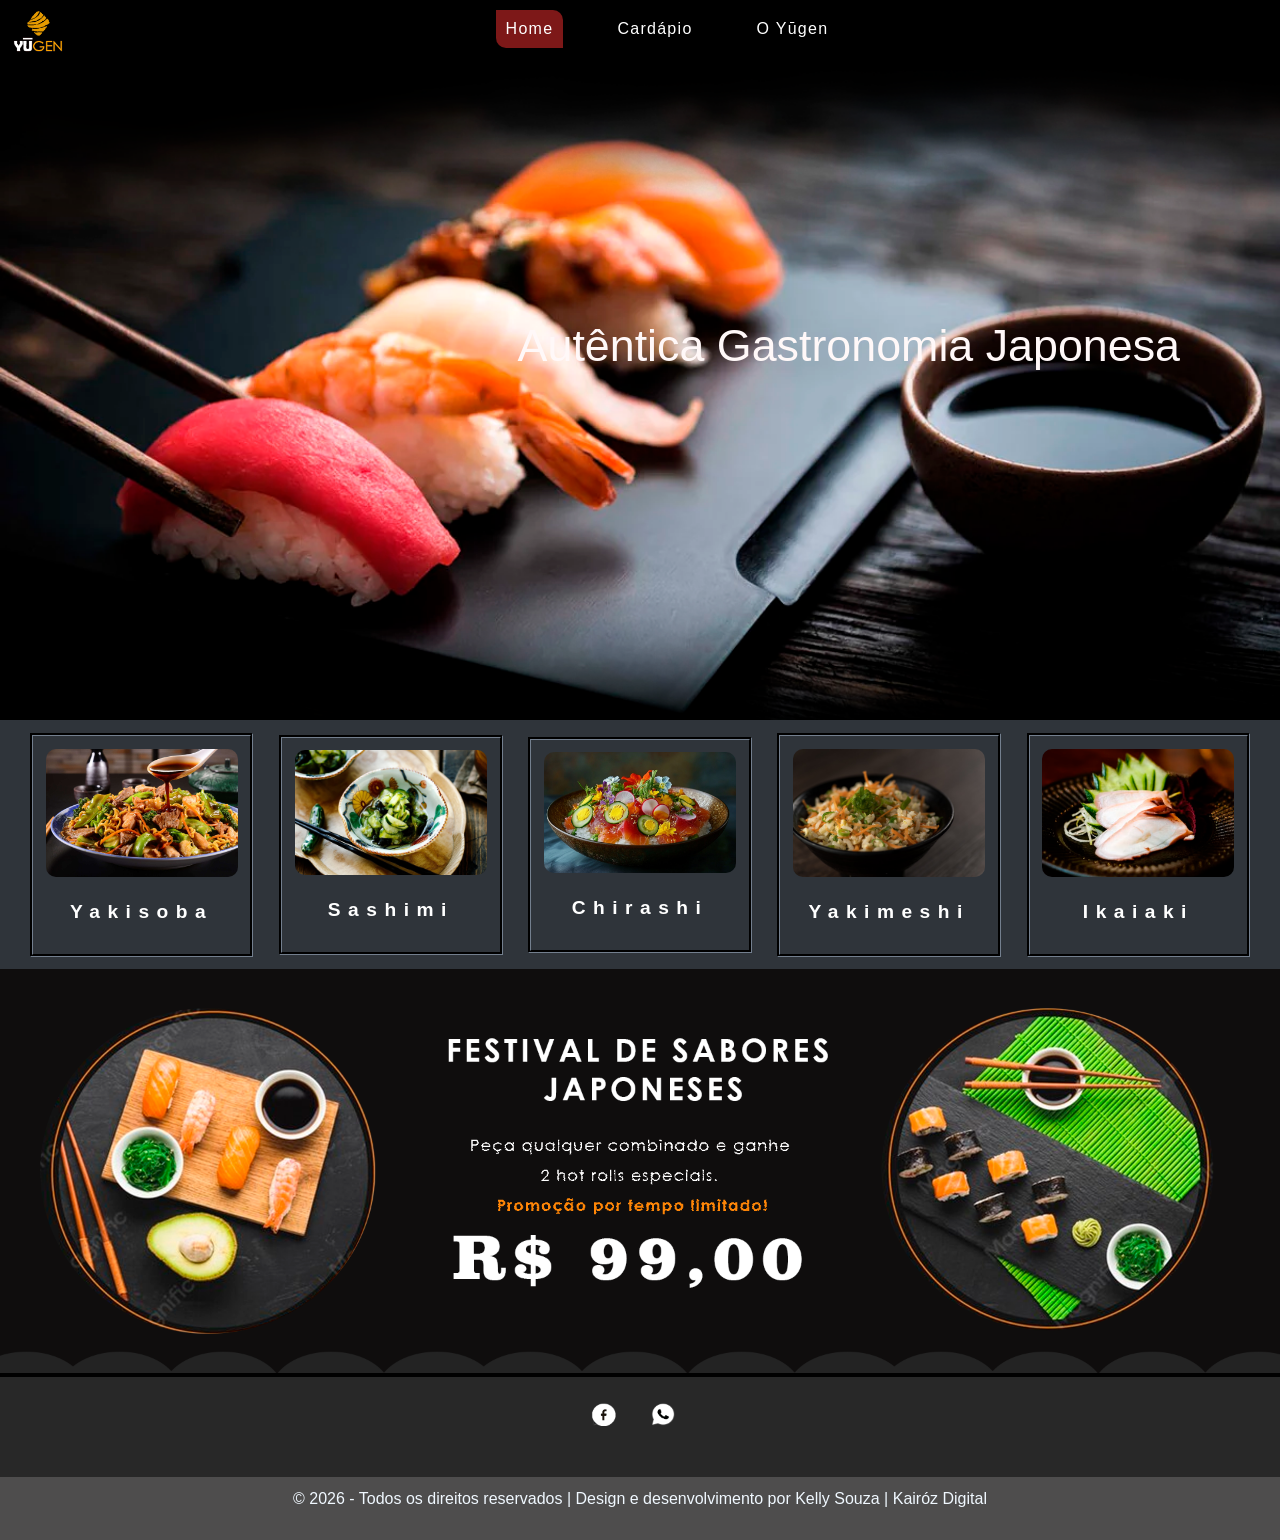
==== commit e215a8e0: "Add files via upload" ====
--- a/index.html
+++ b/index.html
@@ -26,7 +26,7 @@
           <li> <a href="index.html" class="botaoColorido"> Home </a>   </li>
           <li> <a href="cardapio.html" > Cardápio </a>   </li>
           <li> <a href="quemsomos.html"> O Yūgen </a>   </li>
-          <li> <a href="contato.html"> Contato </a>   </li>
+         
         </ul>
       </nav>
 
--- a/CSS/style.css
+++ b/CSS/style.css
@@ -235,8 +235,9 @@
   padding: 1%;
   text-align: center;
   border-radius:5px; /*arredondado*/
-  border-style: groove; /*estilo da borda */
-  border-color: rgb(53, 41, 41); /*cor da borda*/
+ /* border-style: groove; estilo da borda */
+  /*border-color: rgb(18, 17, 13); cor da borda*/
+  background-color: rgb(3, 5, 5);
 }
 
 
@@ -266,11 +267,11 @@
   flex-wrap: wrap; 
   justify-content:center; /*alinhamento na horizontal*/
   align-items:center; /*alinhando os blocos na vertical */
-  width:25%;
+  width:30%;
   height: 200px;
   
   margin: 1%; /*Espaço entre as caixas*/
-  padding: 2%; /*espaço entre o conteudo e as bordas*/
+  padding:1%; /*espaço entre o conteudo e as bordas*/
   border-radius: 10px; /*borda arredondada*/
   text-align: center;
   font-family:Merriweather Verdana, Geneva, Tahoma, sans-serif;
@@ -278,6 +279,7 @@
   line-height: 1.6;
   color: azure;
   font-size: 1em;
+  background-color: rgb(3, 5, 5);
   
   
 }
@@ -336,9 +338,10 @@
 /* tamanho do ícone das redes sociais */
 
 .tamanhoIcone{
-  width: 3%;
-  height: auto;
-  padding: 1%;
+  width: 2%;
+  height: auto;
+  padding-top: 2%;
+  padding-right: 1%;
 }
 
 /* retirando traço do link das imagens das redes */
